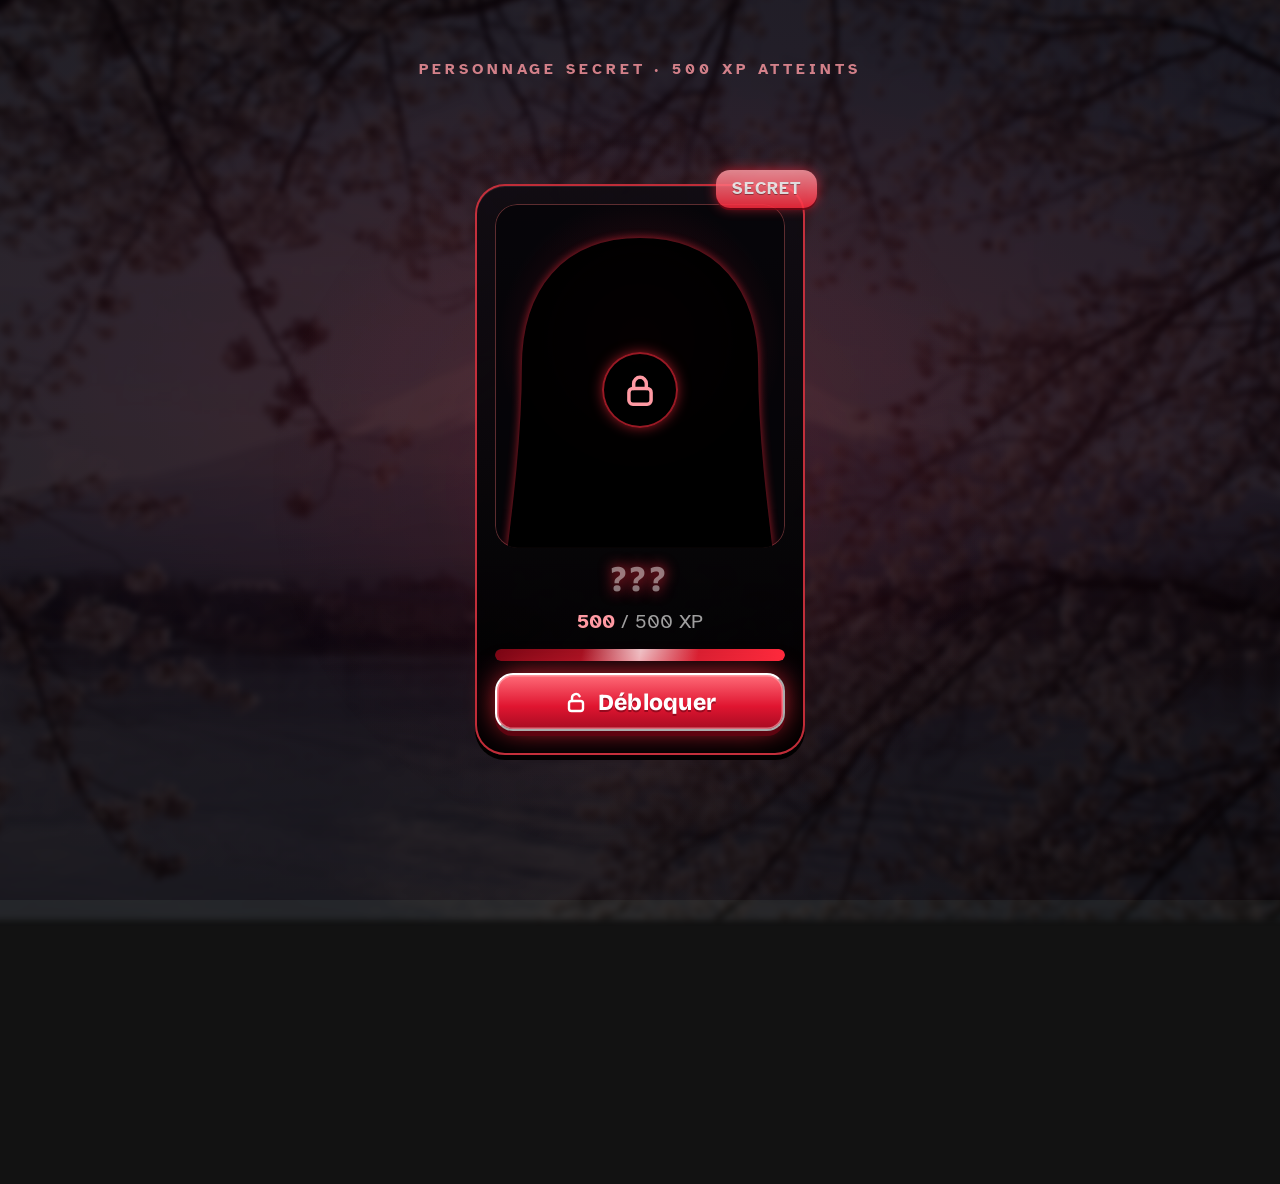
==== outils/demo-deblocage.html @ 3d02efda "Site LSF pour Maëlle avec compte en ligne - Compte e-mail + mot de passe (Firebase) : la progression" ====
<!doctype html>
<html lang="fr">
<head>
  <meta charset="utf-8">
  <meta name="viewport" content="width=device-width, initial-scale=1">
  <title>Démo déblocage</title>
  <!-- Démo seule (rien n'est branché dans le site) : à quoi ressemblerait le bouton « Débloquer » d'un personnage secret.
       Ouvre outils/demo-deblocage.html avec le serveur local et clique sur « Débloquer ». ?video = clic automatique (pour l'enregistrement). -->
  <link rel="preconnect" href="https://fonts.googleapis.com">
  <link rel="preconnect" href="https://fonts.gstatic.com" crossorigin>
  <link href="https://fonts.googleapis.com/css2?family=Atkinson+Hyperlegible:wght@400;700&family=Bricolage+Grotesque:opsz,wght@12..96,500..800&display=swap" rel="stylesheet">
  <link rel="stylesheet" href="../css/style.css">
  <style>
    html, body.demo { height: 100%; overflow: hidden; }
    body.demo {
      margin: 0; color: #fff; font-family: var(--f-texte);
      background: radial-gradient(90% 60% at 50% 42%, #2A0712, #0A0309 62%, #050205);
    }
    .demo .d-fond { position: fixed; inset: -20px; background: url(../assets/fond-fuji-sakura.jpg) center / cover; opacity: .16; filter: blur(3px) saturate(.7); }
    .demo .d-voile { position: fixed; inset: 0; background: radial-gradient(60% 45% at 50% 44%, transparent, rgba(0, 0, 0, .85)); opacity: 0; pointer-events: none; z-index: 3; }

    .d-scene { position: relative; z-index: 2; height: 100%; display: grid; grid-template-rows: 150px 1fr; justify-items: center; padding-top: 34px; box-sizing: border-box; }
    .entete { text-align: center; display: grid; align-content: center; gap: 6px; }
    .sur { margin: 0; font: 700 15px/1 var(--f-texte); letter-spacing: .26em; text-transform: uppercase; color: #FF9AA3; opacity: .8; }
    .titre { margin: 0; height: 74px; font: 800 66px/1.1 var(--f-titre); letter-spacing: -.01em; }
    .titre span { display: inline-block; background: linear-gradient(180deg, #FFFFFF 10%, #FFC2C7 55%, #FF3A4E); -webkit-background-clip: text; background-clip: text; color: transparent;
      filter: drop-shadow(0 0 18px rgba(255, 50, 70, .75)); }
    .titre .esp { width: .28em; }

    .zone { position: relative; width: 100%; display: flex; justify-content: center; align-items: flex-start; }
    .rayons {
      position: absolute; left: 50%; top: 300px; width: 1400px; height: 1400px; margin: -700px 0 0 -700px; border-radius: 50%; pointer-events: none;
      background: repeating-conic-gradient(from 0deg, transparent 0deg 6deg, rgba(255, 80, 95, .22) 6deg 10deg, transparent 10deg 15deg, rgba(255, 170, 110, .12) 15deg 17deg, transparent 17deg 22deg);
      -webkit-mask: radial-gradient(closest-side, #000 14%, transparent 70%); mask: radial-gradient(closest-side, #000 14%, transparent 70%);
      opacity: 0; animation: tourne 30s linear infinite;
    }
    .halo { position: absolute; left: 50%; top: 300px; width: 760px; height: 760px; margin: -380px 0 0 -380px; border-radius: 50%; pointer-events: none;
      background: radial-gradient(closest-side, rgba(255, 40, 60, .55), rgba(255, 40, 60, .12) 55%, transparent); opacity: .22; }
    @keyframes tourne { to { rotate: 360deg; } }

    .flotte { position: relative; z-index: 2; perspective: 1500px; }
    .flotte.vole { animation: flotte 4.2s ease-in-out infinite; }
    @keyframes flotte { 0%, 100% { translate: 0 0; rotate: 0deg; } 50% { translate: 0 -12px; rotate: .6deg; } }

    /* la carte, en grand */
    .demo .perso-carte { width: 330px; box-sizing: border-box; padding: 18px 18px 22px; gap: 12px; border-radius: 30px; border-width: 2px; cursor: default; transform-origin: 50% 50%; }
    .demo .perso-portrait { border-radius: 22px; }
    .demo .perso-nom { font-size: 36px; line-height: 1.1; min-height: 40px; }
    .demo .perso-rarete { font-size: 17px; padding: 6px 16px; border-radius: 14px; top: -16px; right: -14px; }
    .demo .perso-xp { font-size: 20px; margin-top: -6px; }
    .demo .perso-xp b { font-weight: 800; }
    .demo .perso-jauge { height: 12px; position: relative; }
    .demo .perso-jauge > span { position: relative; overflow: hidden; }
    .demo .perso-jauge > span::after { content: ""; position: absolute; inset: 0; background: linear-gradient(100deg, transparent 30%, rgba(255, 255, 255, .75) 50%, transparent 70%); animation: balaye 1.8s ease-in-out infinite; }
    @keyframes balaye { from { translate: -100% 0; } to { translate: 100% 0; } }
    .demo .perso-cadenas { width: 76px; height: 76px; top: 36%; border-width: 2px; }
    .demo .perso-cadenas svg { width: 38px; height: 38px; overflow: visible; }
    .demo .perso-carte.verrouille .perso-aura { display: none; }
    .demo .perso-aura i { width: 7px; height: 7px; }

    /* XP atteint : la carte « appelle » le clic */
    .demo .perso-carte.verrouille.pret { border-color: rgba(255, 60, 75, .75); animation: pret 1.6s ease-in-out infinite; }
    @keyframes pret { 0%, 100% { box-shadow: 0 5px 0 #000, 0 0 16px -6px #FF2A3D; } 50% { box-shadow: 0 5px 0 #000, 0 0 46px 2px #FF2A3D; } }
    .demo .verrouille.pret .perso-cadenas { animation: cadenas 1.6s ease-in-out infinite; }
    @keyframes cadenas { 0%, 100% { scale: 1; box-shadow: 0 0 16px -4px #FF2A3D; } 50% { scale: 1.07; box-shadow: 0 0 34px 2px #FF2A3D; } }

    /* bouton Débloquer */
    .btn-deb {
      position: relative; overflow: hidden; display: flex; align-items: center; justify-content: center; gap: 10px; width: 100%; height: 58px; border-radius: 18px;
      font: 800 23px/1 var(--f-titre); letter-spacing: .01em; color: #fff; text-shadow: 0 2px 0 rgba(90, 0, 15, .5);
      background: linear-gradient(180deg, #FF6B78, #E01530 58%, #A80B22);
      box-shadow: 0 5px 0 #5E0410, inset 0 0 0 1.5px rgba(255, 190, 195, .55), 0 0 30px -4px #FF2A3D;
      animation: btn-pouls 1.6s ease-in-out infinite; transition: filter .2s, translate .2s;
    }
    .btn-deb svg { width: 24px; height: 24px; fill: none; stroke: #fff; stroke-width: 2.4; stroke-linecap: round; stroke-linejoin: round; }
    .btn-deb::before { content: ""; position: absolute; inset: 0; background: linear-gradient(100deg, transparent 35%, rgba(255, 255, 255, .55) 50%, transparent 65%); translate: -120% 0; animation: reflet-btn 2.4s ease-in-out infinite; }
    .btn-deb.survol { filter: brightness(1.15); translate: 0 -3px; }
    @keyframes btn-pouls { 0%, 100% { box-shadow: 0 5px 0 #5E0410, inset 0 0 0 1.5px rgba(255, 190, 195, .55), 0 0 22px -6px #FF2A3D; } 50% { box-shadow: 0 5px 0 #5E0410, inset 0 0 0 1.5px rgba(255, 190, 195, .55), 0 0 40px 2px #FF2A3D; } }
    @keyframes reflet-btn { 0%, 45% { translate: -120% 0; } 85%, 100% { translate: 120% 0; } }
    .onde-btn { position: absolute; width: 30px; height: 30px; margin: -15px 0 0 -15px; border-radius: 50%; background: rgba(255, 255, 255, .6); pointer-events: none; }

    .btn-choisir {
      display: flex; align-items: center; justify-content: center; gap: 10px; width: 100%; height: 58px; border-radius: 18px;
      font: 800 23px/1 var(--f-titre); color: #7A0614; background: linear-gradient(180deg, #FFFFFF, #FFD3D7);
      box-shadow: 0 5px 0 #A80B22, 0 0 34px -4px #FF2A3D;
    }
    .btn-choisir svg { width: 24px; height: 24px; fill: none; stroke: currentColor; stroke-width: 3; stroke-linecap: round; stroke-linejoin: round; }

    /* effets posés sur la carte */
    .flash, .reflet { position: absolute !important; inset: 0; border-radius: inherit; pointer-events: none; z-index: 5 !important; }
    .flash { background: radial-gradient(70% 55% at 50% 36%, #fff, rgba(255, 210, 215, .85) 45%, rgba(255, 60, 80, .35)); opacity: 0; }
    .reflet { overflow: hidden; }
    .reflet::before { content: ""; position: absolute; top: -20%; bottom: -20%; width: 45%; left: 0; background: linear-gradient(100deg, transparent, rgba(255, 255, 255, .7), transparent); transform: skewX(-18deg) translateX(-160%); }
    .reflet.go::before { animation: reflet 0.9s cubic-bezier(.4, 0, .2, 1) forwards; }
    @keyframes reflet { to { transform: skewX(-18deg) translateX(330%); } }

    /* éclats, ondes, flash d'écran (au-dessus de tout) */
    #couche { position: fixed; inset: 0; pointer-events: none; z-index: 6; }
    .eclat { position: absolute; background: linear-gradient(140deg, #FFFFFF, #FF9AA3 45%, #FF2A3D); filter: drop-shadow(0 0 6px #FF2A3D); }
    .d-onde { position: absolute; width: 90px; height: 90px; margin: -45px 0 0 -45px; border-radius: 50%; border: 4px solid #FFD6DA; box-shadow: 0 0 24px #FF2A3D, inset 0 0 18px #FF2A3D; }
    .flash-ecran { position: fixed; inset: 0; background: radial-gradient(55% 45% at 50% 44%, rgba(255, 255, 255, .95), rgba(255, 80, 100, .35) 60%, transparent); opacity: 0; pointer-events: none; z-index: 7; }
    #fx { position: fixed; inset: 0; width: 100%; height: 100%; pointer-events: none; z-index: 8; }

    /* faux curseur (pour la vidéo) */
    .curseur { position: fixed; left: 0; top: 0; width: 34px; height: 34px; z-index: 20; pointer-events: none; opacity: 0; filter: drop-shadow(0 3px 4px rgba(0, 0, 0, .6)); }
    .curseur svg { width: 100%; height: 100%; display: block; }
    .clic { position: fixed; width: 44px; height: 44px; margin: -22px 0 0 -22px; border-radius: 50%; border: 3px solid #fff; z-index: 19; pointer-events: none; }
  </style>
</head>
<body class="demo">
  <div class="d-fond"></div>
  <div class="d-voile" id="voile"></div>

  <main class="d-scene" id="scene">
    <header class="entete">
      <p class="sur" id="sur">Personnage secret · 500 XP atteints</p>
      <h1 class="titre" id="titre"></h1>
    </header>
    <div class="zone">
      <div class="rayons" id="rayons"></div>
      <div class="halo" id="halo"></div>
      <div class="flotte" id="flotte">
        <div class="perso-carte r-secret verrouille pret" id="carte">
          <span class="perso-aura" aria-hidden="true"><i></i><i></i><i></i><i></i><i></i><i></i></span>
          <span class="perso-portrait" id="portrait" aria-hidden="true"></span>
          <span class="perso-cadenas" id="cadenas" aria-hidden="true"><svg viewBox="0 0 24 24"><rect x="5" y="11" width="14" height="10" rx="2.5"/><path id="anse" d="M8 11V8a4 4 0 0 1 8 0v3"/></svg></span>
          <span class="perso-nom" id="nom">???</span>
          <span class="perso-xp" id="xp"><b>500</b> / 500 XP</span>
          <span class="jauge perso-jauge" id="jauge"><span style="width:100%"></span></span>
          <button type="button" class="btn-deb" id="deb"><svg viewBox="0 0 24 24"><rect x="5" y="11" width="14" height="10" rx="2.5"/><path d="M8 11V8a4 4 0 0 1 7.6-1.8"/></svg>Débloquer</button>
          <span class="perso-rarete" id="badge">Secret</span>
          <span class="flash" id="flash"></span>
          <span class="reflet" id="reflet"></span>
        </div>
      </div>
    </div>
  </main>

  <div id="couche"></div>
  <div class="flash-ecran" id="flashEcran"></div>
  <canvas id="fx"></canvas>
  <div class="curseur" id="curseur"><svg viewBox="0 0 24 24"><path d="M3 2L3 19.5L7.6 15.4L10.6 22L13.6 20.7L10.7 14.2L17 14.2Z" fill="#fff" stroke="#111" stroke-width="1.4" stroke-linejoin="round"/></svg></div>

  <script src="../js/moteur/mains.js"></script>
  <script src="../js/moteur/corps.js"></script>
  <script src="../js/moteur/lecteur.js"></script>
  <script src="../js/lsf.js"></script>
  <script src="../js/contenu.js"></script>
  <script src="../js/store.js"></script>
  <script src="../js/ui.js"></script>
  <script>
  (function () {
    'use strict';
    const $ = (s) => document.querySelector(s);
    // ?video : horloge contrôlée par l'enregistreur (window.__pas avance tout de dt ms : minuteurs, animations, particules),
    // pour une vidéo parfaitement fluide quelle que soit la vitesse de l'ordinateur. Sans ?video : temps réel normal.
    const VIDEO = /[?&]video/.test(location.search);
    let vt = 0; const minuteurs = [];
    const maintenant = () => (VIDEO ? vt : performance.now());
    const dormir = (ms) => new Promise((r) => (VIDEO ? minuteurs.push({ at: vt + ms, r }) : setTimeout(r, ms)));
    const ensuite = (f) => (VIDEO ? dormir(16).then(() => f(maintenant())) : requestAnimationFrame(f));
    const ID = 'alysa';
    const P = window.LSFStore.PERSOS[ID];
    const carte = $('#carte'), portrait = $('#portrait'), cadenas = $('#cadenas'), deb = $('#deb');
    window.LSFUI.portraitPerso(portrait, P);

    /* ---------- particules (canvas) ---------- */
    const cv = $('#fx'), cx = cv.getContext('2d');
    let W = 0, H = 0;
    function taille() { const d = Math.min(2, window.devicePixelRatio || 1); W = innerWidth; H = innerHeight; cv.width = W * d; cv.height = H * d; cx.setTransform(d, 0, 0, d, 0, 0); }
    taille(); addEventListener('resize', taille);
    const COUL = ['#FF2A3D', '#FF6B78', '#FF9AA3', '#FFB36B', '#FFE3A0', '#FFFFFF'];
    const CONF = ['#FF2A3D', '#FF9AA3', '#FFFFFF', '#FFC94A', '#FF7A45', '#C9D3FF'];
    const hasard = (a, b) => a + Math.random() * (b - a);
    const choix = (l) => l[Math.random() * l.length | 0];
    const parts = [];
    let cible = null, aspirer = false, braises = false;
    // la simulation avance par pas de 1/60 s, quel que soit le rythme d'affichage (même vitesse à 30, 60 ou 120 images/s)
    let dernier = 0;
    function boucle(maintenant) {
      const n = dernier ? Math.max(1, Math.min(6, Math.round((maintenant - dernier) / 16.667))) : 1;
      if (!dernier || maintenant - dernier >= 8) { for (let k = 0; k < n; k++) avancer(k === n - 1); dernier = maintenant; }
      requestAnimationFrame(boucle);
    }
    function avancer(dessin) {
      if (dessin) cx.clearRect(0, 0, W, H);
      if (aspirer && cible) for (let k = 0; k < 5; k++) {
        const a = Math.random() * Math.PI * 2, r = hasard(200, 420);
        parts.push({ t: 'aspire', x: cible.x + Math.cos(a) * r, y: cible.y + Math.sin(a) * r, vx: -Math.sin(a) * 3, vy: Math.cos(a) * 3, vie: 0, max: 140, s: hasard(1.6, 3.2), tr: 3, c: choix(COUL) });
      }
      if (braises) {
        const r = carte.getBoundingClientRect();
        // braises seulement sur les côtés de la carte (pas devant le visage), couleurs chaudes
        const gauche = Math.random() < 0.5;
        if (Math.random() < 0.6) parts.push({ t: 'braise', x: gauche ? hasard(r.left - 90, r.left + 6) : hasard(r.right - 6, r.right + 90), y: hasard(r.top + r.height * 0.3, r.bottom + 20), vx: hasard(-0.25, 0.25), vy: hasard(-1.7, -0.6), drag: 1, g: -0.006, vie: 0, max: hasard(90, 170), s: hasard(1.8, 3.4), tr: 5, c: choix(['#FF2A3D', '#FF6B78', '#FFB36B', '#FFE3A0']) });
      }
      for (let i = parts.length - 1; i >= 0; i--) {
        const p = parts[i]; p.vie++;
        if (p.t === 'aspire') {
          const dx = cible.x - p.x, dy = cible.y - p.y, d = Math.hypot(dx, dy) || 1;
          p.vx = (p.vx + (dx / d) * 1.3) * 0.92; p.vy = (p.vy + (dy / d) * 1.3) * 0.92;
          if (d < 16) { parts.splice(i, 1); continue; }
        } else { p.vx *= p.drag; p.vy = p.vy * p.drag + p.g; }
        const ox = p.x, oy = p.y; p.x += p.vx; p.y += p.vy;
        const a = 1 - p.vie / p.max;
        if (a <= 0 || p.y > H + 40) { parts.splice(i, 1); continue; }
        if (p.t === 'confetti') p.rot += p.vr;
        if (!dessin) continue;
        if (p.t === 'confetti') {
          cx.save(); cx.globalAlpha = Math.min(1, a * 2); cx.translate(p.x, p.y); cx.rotate(p.rot); cx.scale(1, Math.cos(p.vie * p.fl));
          cx.fillStyle = p.c; cx.fillRect(-p.s / 2, -p.s / 4, p.s, p.s / 2); cx.restore();
        } else {
          cx.globalCompositeOperation = 'lighter';
          cx.globalAlpha = p.t === 'aspire' ? Math.min(1, p.vie / 10) : a;
          cx.strokeStyle = p.c; cx.lineWidth = p.s; cx.lineCap = 'round';
          cx.beginPath(); cx.moveTo(ox - p.vx * p.tr, oy - p.vy * p.tr); cx.lineTo(p.x, p.y); cx.stroke();
          if (p.t === 'braise') { cx.globalAlpha = a * 0.3; cx.fillStyle = p.c; cx.beginPath(); cx.arc(p.x, p.y, p.s * 1.8, 0, 7); cx.fill(); }
          cx.globalCompositeOperation = 'source-over';
        }
      }
      cx.globalAlpha = 1;
    }
    if (!VIDEO) requestAnimationFrame(boucle);
    function explosion(x, y) {
      for (let k = 0; k < 170; k++) {
        const a = Math.random() * Math.PI * 2, v = Math.pow(Math.random(), 0.6) * 17 + 3;
        parts.push({ t: 'etincelle', x, y, vx: Math.cos(a) * v, vy: Math.sin(a) * v - 2, drag: 0.952, g: 0.14, vie: 0, max: hasard(55, 110), s: hasard(1.8, 4.2), tr: 2.4, c: choix(COUL) });
      }
    }
    function confettis(x, y, n, haut) {
      for (let k = 0; k < n; k++) {
        parts.push(haut
          ? { t: 'confetti', x: hasard(0, W), y: hasard(-60, -10), vx: hasard(-1.5, 1.5), vy: hasard(2, 5), drag: 0.99, g: 0.05, vie: 0, max: hasard(220, 300), s: hasard(9, 15), rot: hasard(0, 6), vr: hasard(-0.2, 0.2), fl: hasard(0.08, 0.25), c: choix(CONF) }
          : { t: 'confetti', x, y, vx: hasard(-9, 9), vy: hasard(-17, -6), drag: 0.975, g: 0.32, vie: 0, max: hasard(150, 220), s: hasard(9, 16), rot: hasard(0, 6), vr: hasard(-0.3, 0.3), fl: hasard(0.08, 0.3), c: choix(CONF) });
      }
    }

    /* ---------- petits outils d'animation ---------- */
    const centre = (el) => { const r = el.getBoundingClientRect(); return { x: r.left + r.width / 2, y: r.top + r.height / 2 }; };
    function replier(el, d) {
      const h = el.offsetHeight;
      return el.animate([{ height: h + 'px', opacity: 1, transform: 'scale(1)', marginTop: '0px' }, { height: '0px', opacity: 0, transform: 'scale(.6)', marginTop: '-12px' }],
        { duration: d || 360, easing: 'cubic-bezier(.5,0,.2,1)', fill: 'forwards' }).finished.then(() => el.remove());
    }
    function secousse(el, duree, ampli, croissant) {
      const k = [];
      for (let i = 0; i <= 24; i++) {
        const f = croissant ? i / 24 : 1 - i / 24, a = ampli * f * (i === 24 ? 0 : 1);
        k.push({ transform: `translate(${hasard(-a, a).toFixed(1)}px, ${(hasard(-a, a) - (croissant ? 8 * i / 24 : 0)).toFixed(1)}px) rotate(${hasard(-a / 3, a / 3).toFixed(2)}deg) scale(${croissant ? 1 + 0.06 * i / 24 : 1})` });
      }
      return el.animate(k, { duration: duree, fill: croissant ? 'forwards' : 'none' });
    }
    function decoder(el, final, duree) {
      const signes = 'ABCDEFGHIJKLMNOPQRSTUVWXYZ#%&@$?!';
      const t0 = maintenant();
      return new Promise((ok) => (function f() {
        const k = Math.min(1, (maintenant() - t0) / duree), n = Math.floor(k * final.length);
        el.textContent = final.split('').map((c, i) => (i < n || c === ' ' ? c : signes[Math.random() * signes.length | 0])).join('');
        if (k < 1) ensuite(f); else { el.textContent = final; ok(); }
      })());
    }

    /* ---------- le déblocage ---------- */
    let fait = false;
    async function debloquer(e) {
      if (fait) return; fait = true;
      deb.classList.remove('survol');
      // 1. appui sur le bouton + onde
      const rb = deb.getBoundingClientRect(), o = document.createElement('span');
      o.className = 'onde-btn'; o.style.left = ((e && e.clientX) ? e.clientX - rb.left : rb.width / 2) + 'px'; o.style.top = ((e && e.clientY) ? e.clientY - rb.top : rb.height / 2) + 'px';
      deb.appendChild(o);
      o.animate([{ transform: 'scale(.2)', opacity: 1 }, { transform: 'scale(16)', opacity: 0 }], { duration: 600, easing: 'ease-out', fill: 'forwards' });
      deb.animate([{ transform: 'scale(1)' }, { transform: 'scale(.92)', offset: 0.35 }, { transform: 'scale(1.03)' }], { duration: 240, easing: 'ease-out' });
      await dormir(220);
      replier(deb, 380);

      // 2. charge : la carte se soulève et tremble, le cadenas grossit, l'énergie est aspirée vers lui
      carte.classList.remove('pret');
      cadenas.style.animation = 'none';
      const voile = $('#voile');
      voile.animate([{ opacity: 0 }, { opacity: 0.7 }], { duration: 1000, easing: 'ease-in', fill: 'forwards' });
      $('#halo').animate([{ opacity: 0.22, scale: 1 }, { opacity: 0.75, scale: 0.7 }], { duration: 1100, easing: 'ease-in', fill: 'forwards' });
      await dormir(120);
      cible = centre(cadenas); aspirer = true;
      const charge = secousse(carte, 1150, 5, true);
      cadenas.animate([{ scale: 1, boxShadow: '0 0 16px -4px #FF2A3D', background: 'rgba(0,0,0,.7)' },
        { scale: 1.45, boxShadow: '0 0 60px 14px #FF2A3D', background: 'rgba(120,0,20,.85)' }], { duration: 1150, easing: 'cubic-bezier(.6,0,.9,.6)', fill: 'forwards' });
      await dormir(1000);

      // 3. le cadenas s'ouvre…
      const anse = $('#anse');
      anse.style.transformBox = 'fill-box'; anse.style.transformOrigin = '0% 100%';
      anse.animate([{ transform: 'translateY(0) rotate(0)' }, { transform: 'translateY(-3px) rotate(-32deg)' }], { duration: 160, easing: 'cubic-bezier(.3,1.6,.5,1)', fill: 'forwards' });
      cadenas.animate([{ scale: 1.45 }, { scale: 1.7, filter: 'brightness(2)' }], { duration: 170, fill: 'forwards' });
      await dormir(170);

      // 4. … et vole en éclats
      aspirer = false;
      const c = centre(cadenas);
      cadenas.style.visibility = 'hidden';
      const couche = $('#couche');
      for (let k = 0; k < 14; k++) {
        const s = document.createElement('div'), t = hasard(12, 30), a = (k / 14) * Math.PI * 2 + hasard(-0.2, 0.2), v = hasard(140, 330);
        s.className = 'eclat'; s.style.width = t + 'px'; s.style.height = t * hasard(0.7, 1.3) + 'px'; s.style.left = c.x + 'px'; s.style.top = c.y + 'px';
        s.style.clipPath = `polygon(${hasard(0, 40)}% 0%, 100% ${hasard(10, 60)}%, ${hasard(40, 100)}% 100%, 0% ${hasard(30, 90)}%)`;
        couche.appendChild(s);
        s.animate([{ transform: 'translate(-50%,-50%) rotate(0) scale(1)', opacity: 1 },
          { transform: `translate(calc(-50% + ${Math.cos(a) * v * 0.75}px), calc(-50% + ${Math.sin(a) * v * 0.75}px)) rotate(${hasard(-260, 260)}deg) scale(.8)`, opacity: 1, offset: 0.55 },
          { transform: `translate(calc(-50% + ${Math.cos(a) * v}px), calc(-50% + ${Math.sin(a) * v + 90}px)) rotate(${hasard(-420, 420)}deg) scale(.3)`, opacity: 0 }],
          { duration: hasard(900, 1300), easing: 'cubic-bezier(.12,.75,.3,1)', fill: 'forwards' }).finished.then(() => s.remove());
      }
      for (const [d, ep, del] of [[750, 4, 0], [900, 2, 130]]) {
        const w = document.createElement('div'); w.className = 'd-onde'; w.style.left = c.x + 'px'; w.style.top = c.y + 'px'; w.style.borderWidth = ep + 'px';
        couche.appendChild(w);
        w.animate([{ transform: 'scale(.2)', opacity: 1 }, { transform: 'scale(9)', opacity: 0 }], { duration: d, delay: del, easing: 'cubic-bezier(.15,.7,.3,1)', fill: 'both' }).finished.then(() => w.remove());
      }
      $('#flash').animate([{ opacity: 0 }, { opacity: 1, offset: 0.12 }, { opacity: 0 }], { duration: 650, easing: 'ease-out' });
      $('#flashEcran').animate([{ opacity: 0 }, { opacity: 0.6, offset: 0.15 }, { opacity: 0 }], { duration: 600, easing: 'ease-out' });
      $('#scene').animate([0, 1, 2, 3, 4, 5, 6, 7, 8].map((i) => ({ transform: i === 8 ? 'none' : `translate(${hasard(-9, 9) * (1 - i / 8)}px, ${hasard(-9, 9) * (1 - i / 8)}px)` })), { duration: 380 });
      explosion(c.x, c.y);
      confettis(c.x, c.y, 90);
      voile.animate([{ opacity: 0.7 }, { opacity: 0 }], { duration: 700, easing: 'ease-out', fill: 'forwards' });

      // 5. révélation : la carte tourne sur elle-même, la silhouette prend ses couleurs, les rayons apparaissent
      charge.cancel();
      carte.classList.remove('verrouille');
      const scene = portrait.querySelector('.lsf-scene') || portrait.firstElementChild;
      if (scene) scene.animate([{ filter: 'brightness(0) drop-shadow(0 0 6px #FF2A3D)' }, { filter: 'brightness(0) drop-shadow(0 0 6px #FF2A3D)', offset: 0.25 }, { filter: 'brightness(1.9) drop-shadow(0 0 14px #FF9AA3)', offset: 0.6 }, { filter: 'brightness(1) drop-shadow(0 0 0 transparent)' }], { duration: 1200, easing: 'ease-out' });
      carte.animate([{ transform: 'translateY(-8px) rotateY(0deg) scale(1.06)' }, { transform: 'translateY(-14px) rotateY(360deg) scale(1.14)', offset: 0.62 }, { transform: 'translateY(0) rotateY(360deg) scale(1)' }],
        { duration: 1400, easing: 'cubic-bezier(.3,.85,.35,1)' });
      $('#rayons').animate([{ opacity: 0, scale: 0.4 }, { opacity: 1, scale: 1 }], { duration: 900, easing: 'cubic-bezier(.2,.9,.3,1)', fill: 'forwards' });
      $('#halo').animate([{ opacity: 0.75, scale: 0.7 }, { opacity: 0.95, scale: 1.15 }, { opacity: 0.6, scale: 1 }], { duration: 1400, easing: 'ease-out', fill: 'forwards' });
      dormir(650).then(() => $('#reflet').classList.add('go'));
      replier($('#xp'), 360); replier($('#jauge'), 360);

      // 6. le nom se décode, le badge rebondit
      await dormir(450);
      const nom = $('#nom');
      nom.animate([{ transform: 'scale(.8)', opacity: 0.4 }, { transform: 'scale(1.18)', opacity: 1, offset: 0.7 }, { transform: 'scale(1)', opacity: 1 }], { duration: 900, easing: 'ease-out' });
      decoder(nom, P.nom, 800);
      $('#badge').animate([{ transform: 'scale(1) rotate(0)' }, { transform: 'scale(1.55) rotate(-10deg)', offset: 0.4 }, { transform: 'scale(.92) rotate(4deg)', offset: 0.7 }, { transform: 'scale(1) rotate(0)' }], { duration: 700, delay: 250, easing: 'ease-out' });

      // 7. titre « Débloqué ! » lettre par lettre + pluie de confettis
      await dormir(380);
      const sur = $('#sur');
      sur.animate([{ opacity: 0.8 }, { opacity: 0 }], { duration: 200, fill: 'forwards' }).finished.then(() => {
        sur.textContent = 'Nouveau personnage secret';
        sur.animate([{ opacity: 0, transform: 'translateY(8px)' }, { opacity: 1, transform: 'none' }], { duration: 400, easing: 'ease-out', fill: 'forwards' });
      });
      const titre = $('#titre');
      titre.innerHTML = 'Débloqué !'.split('').map((l) => (l === ' ' ? '<span class="esp"> </span>' : `<span>${l}</span>`)).join('');
      [...titre.children].forEach((s, i) => s.animate([{ opacity: 0, transform: 'translateY(40px) scale(.4) rotate(-12deg)', filter: 'blur(6px) drop-shadow(0 0 18px rgba(255,50,70,.75))' },
        { opacity: 1, transform: 'translateY(-8px) scale(1.12) rotate(3deg)', offset: 0.65, filter: 'blur(0) drop-shadow(0 0 18px rgba(255,50,70,.75))' },
        { opacity: 1, transform: 'none', filter: 'blur(0) drop-shadow(0 0 18px rgba(255,50,70,.75))' }], { duration: 650, delay: i * 55, easing: 'cubic-bezier(.2,.8,.3,1)', fill: 'both' }));
      confettis(0, 0, 110, true);

      // 8. bouton « Choisir » + la carte flotte, braises qui montent
      await dormir(420);
      const ch = document.createElement('span');
      ch.className = 'btn-choisir';
      ch.innerHTML = '<svg viewBox="0 0 24 24"><path d="M5 12.5l4.5 4.5L19 7.5"/></svg>Choisir';
      carte.insertBefore(ch, $('#badge'));
      ch.animate([{ opacity: 0, transform: 'scale(.4) translateY(14px)' }, { opacity: 1, transform: 'scale(1.08)', offset: 0.65 }, { opacity: 1, transform: 'none' }], { duration: 520, easing: 'cubic-bezier(.2,.9,.3,1.2)' });
      await dormir(250);
      $('#flotte').classList.add('vole');
      braises = true;
    }
    deb.addEventListener('click', debloquer);

    /* ---------- mode vidéo : un faux curseur arrive, survole et clique ---------- */
    async function lancerDemo() {
      await dormir(500);
      const cur = $('#curseur');
      const b = centre(deb);
      const a = { x: W * 0.86, y: H * 0.98 }, k = { x: W * 0.98, y: H * 0.62 };
      const ease = (t) => (t < 0.5 ? 4 * t * t * t : 1 - Math.pow(-2 * t + 2, 3) / 2);
      const pts = [];
      for (let i = 0; i <= 30; i++) {
        const t = ease(i / 30), u = 1 - t;
        pts.push({ transform: `translate(${u * u * a.x + 2 * u * t * k.x + t * t * b.x}px, ${u * u * a.y + 2 * u * t * k.y + t * t * b.y}px)`, opacity: Math.min(1, i / 6) });
      }
      await cur.animate(pts, { duration: 1400, fill: 'forwards' }).finished;
      deb.classList.add('survol');
      await dormir(380);
      cur.animate([{ scale: '1' }, { scale: '.82' }, { scale: '1' }], { duration: 220, transformOrigin: '0 0' });
      const ring = document.createElement('div'); ring.className = 'clic'; ring.style.left = b.x + 'px'; ring.style.top = b.y + 'px'; document.body.appendChild(ring);
      ring.animate([{ transform: 'scale(.3)', opacity: 1 }, { transform: 'scale(1.6)', opacity: 0 }], { duration: 450, easing: 'ease-out', fill: 'forwards' }).finished.then(() => ring.remove());
      debloquer({ clientX: b.x, clientY: b.y });
      await dormir(500);
      cur.animate([{ transform: `translate(${b.x}px, ${b.y}px)`, opacity: 1 }, { transform: `translate(${b.x + 150}px, ${b.y + 260}px)`, opacity: 0 }], { duration: 900, easing: 'ease-in', fill: 'forwards' });
    }
    window.lancerDemo = lancerDemo;
    // un pas d'horloge (mode vidéo) : réveille les minuteurs échus, laisse le code suivre, puis place chaque animation à l'instant exact
    const tick = () => new Promise((r) => setTimeout(r, 0));
    window.__pas = async (dt) => {
      vt += dt;
      for (let tour = 0; tour < 30; tour++) {
        minuteurs.sort((a, b) => a.at - b.at);
        const prets = [];
        while (minuteurs.length && minuteurs[0].at <= vt) prets.push(minuteurs.shift());
        if (!prets.length) break;
        prets.forEach((m) => m.r());
        await tick();
      }
      await tick();
      for (const a of document.getAnimations()) {
        if (a.__fini) continue;
        if (a.__t0 === undefined) a.__t0 = vt - (a.currentTime || 0);
        a.pause();
        const t = vt - a.__t0, fin = a.effect ? a.effect.getComputedTiming().endTime : Infinity;
        if (t >= fin) { a.__fini = true; a.finish(); } else a.currentTime = t;
      }
      await tick();
      avancer(true);
      return vt;
    };
    window.demoPrete = true;
  })();
  </script>
</body>
</html>
---- css/style.css ----
/* Langue des signes pour Maëlle — thème Sakura × Noir
 * Fond : photo du mont Fuji, lac Kawaguchi et cerisiers (Midori, CC BY 3.0, Wikimedia Commons), assombrie.
 * Rose sakura = marque, actions, lueurs. Menthe = tout ce qui bouge (trajectoires). Or = XP, série, étoiles.
 * Boutons « touches 3D » : une tranche en dessous (box-shadow), se soulèvent au survol, s'enfoncent au clic.
 */
:root {
  --noir: #07060A;
  --encre: #0F0B12;
  --verre: rgba(20, 13, 22, .74);
  --verre-2: rgba(32, 20, 34, .78);
  --verre-3: rgba(48, 30, 50, .82);
  --trait: rgba(255, 170, 205, .14);
  --trait-fort: rgba(255, 170, 205, .32);
  --texte: #FBF1F6;
  --texte-2: #D7C3CF;
  --texte-3: #A38E9C;

  --sakura: #FF9EC6;
  --sakura-clair: #FFD0E3;
  --sakura-fonce: #E3679C;
  --sakura-tranche: #B4467A;
  --sakura-encre: #3B0A22;
  --lueur: rgba(255, 120, 178, .55);
  --lueur-douce: rgba(255, 120, 178, .22);

  --menthe: #FF5FAE;
  --menthe-tranche: #A3245F;
  --menthe-encre: #2B0016;
  --soleil: #FFE1EE;
  --soleil-tranche: #C2849F;
  --danger: #FF4D6D;

  /* personnage */
  /* personnage « Kiki » par défaut (recalculé par Réglages) */
  --peau: #F7D9C4; --peau-ombre: #D9A98F; --paume: #FBE6D8; --ongle: #FDEFE7; --peau-clair: #FFF3EA;
  --contour: #2A1A1F; --cheveux: #3A2420; --cheveux-sombre: #24140F; --cheveux-reflet: #6E4A40;
  --haut: #3E3468; --haut-ombre: #2A2350; --haut-clair: #6F64A8; --haut-revers: #4A3F7A; --accent-perso: #FF9EC6;
  --noeud: #E0262E; --noeud-ombre: #A3141B; --oeil: #1E1416; --oeil-clair: #6A4040;
  --blush: #F59AA8; --blush-trait: #E0607A; --bouche: #5A1F33; --langue: #E86F8A; --mvt: var(--menthe);

  --f-titre: "Bricolage Grotesque", "Segoe UI", system-ui, sans-serif;
  --f-texte: "Atkinson Hyperlegible", "Segoe UI", system-ui, sans-serif;

  --r-scene: 26px;
  --r-carte: 20px;
  --r-petit: 14px;
  --r-btn: 16px;
  --ombre: 0 24px 50px -24px rgba(0, 0, 0, .9);
  --largeur: 1200px;
  --barre-h: 72px;
  --flou: blur(16px) saturate(1.25);
  color-scheme: dark;
}

*, *::before, *::after { box-sizing: border-box; }
[hidden] { display: none !important; }
html { -webkit-text-size-adjust: 100%; scroll-padding-top: calc(var(--barre-h) + 16px); }
body {
  margin: 0; min-height: 100vh;
  background: var(--noir);
  color: var(--texte);
  font: 17px/1.55 var(--f-texte);
  overflow-x: hidden;
}
img, svg { display: block; }
a { color: var(--sakura); }
button, input, select { font: inherit; color: inherit; }
:focus-visible { outline: 3px solid var(--sakura); outline-offset: 3px; border-radius: 10px; }
::selection { background: var(--sakura); color: var(--sakura-encre); }
.evitement { position: absolute; left: -999px; top: 8px; background: var(--sakura); color: var(--sakura-encre); padding: 8px 14px; border-radius: 10px; z-index: 100; }
.evitement:focus { left: 12px; }
.sr { position: absolute; width: 1px; height: 1px; overflow: hidden; clip: rect(0 0 0 0); white-space: nowrap; }

h1, h2, h3 { font-family: var(--f-titre); line-height: 1.06; margin: 0; letter-spacing: -0.015em; }
h1 { font-size: clamp(36px, 5.2vw, 60px); font-weight: 800; text-shadow: 0 2px 24px rgba(255, 120, 178, .25); }
h2 { font-size: clamp(24px, 3vw, 32px); font-weight: 750; }
h3 { font-size: 20px; font-weight: 700; }
p { margin: 0; }

/* ---------- décor : photo, voile, pétales ---------- */
.fond {
  position: fixed; inset: -2%; z-index: -3; pointer-events: none;
  background: url("../assets/fond-fuji-sakura.jpg") center 30% / cover no-repeat;
  filter: brightness(.74) saturate(1.12) contrast(1.05);
  animation: respire 46s ease-in-out infinite alternate;
  will-change: transform; /* la photo filtrée est dessinée une fois, puis seulement déplacée */
}
.voile {
  position: fixed; inset: 0; z-index: -2; pointer-events: none;
  background:
    radial-gradient(70% 45% at 50% 22%, rgba(255, 130, 185, .16), transparent 70%),
    radial-gradient(130% 90% at 50% 40%, transparent 35%, rgba(5, 3, 7, .82) 100%),
    linear-gradient(180deg, rgba(7, 5, 9, .7) 0%, rgba(7, 5, 9, .22) 24%, rgba(7, 5, 9, .4) 58%, rgba(7, 5, 9, .9) 100%);
}
#petales-fond, #petales-avant { position: fixed; inset: 0; width: 100vw; height: 100vh; pointer-events: none; }
#petales-fond { z-index: -1; }
#petales-avant { z-index: 25; }
@keyframes respire { from { transform: scale(1.02) translate3d(0, 0, 0); } to { transform: scale(1.09) translate3d(-1.2%, -1%, 0); } }

/* ---------- surfaces en verre (cartes) ---------- */
.verre, .serie-carte, .jour, .tuile, .lecon, .mode, .chiffre, .badge, .groupe, .vide, .niveau-verrou,
.panneau, .menu-plus, .face-dos, .article-carte, .objectif, .pastilles-jour > div {
  background: linear-gradient(160deg, var(--verre-2), var(--verre));
  border: 1px solid var(--trait);
  backdrop-filter: var(--flou); -webkit-backdrop-filter: var(--flou);
  box-shadow: var(--ombre), inset 0 1px 0 rgba(255, 255, 255, .06);
}
/* petites cartes répétées (des dizaines par page) : pas de flou d'arrière-plan, qui était recalculé
   à chaque image à cause des pétales qui passent derrière. Fond un peu plus opaque pour garder le même rendu. */
.tuile, .lecon, .mode, .chiffre, .badge, .pastilles-jour > div {
  backdrop-filter: none; -webkit-backdrop-filter: none;
  background: linear-gradient(160deg, rgba(36, 22, 38, .9), rgba(22, 14, 24, .88));
}

/* effet 3D au survol (inclinaison pilotée en JS : --rx, --ry, --mx, --my) */
.inclinable {
  --rx: 0deg; --ry: 0deg; --mx: 50%; --my: 50%; --lev: 0px;
  transform: perspective(900px) rotateX(var(--rx)) rotateY(var(--ry)) translateY(var(--lev));
  transition: transform .25s cubic-bezier(.2, .8, .2, 1), box-shadow .25s, border-color .25s;
  transform-style: preserve-3d; position: relative;
}
.inclinable:hover { will-change: transform; }
.inclinable::after {
  content: ""; position: absolute; inset: 0; border-radius: inherit; pointer-events: none; opacity: 0;
  background: radial-gradient(420px circle at var(--mx) var(--my), rgba(255, 190, 220, .16), transparent 45%);
  transition: opacity .25s;
}
.inclinable:hover { --lev: -5px; border-color: var(--trait-fort); box-shadow: 0 30px 50px -22px rgba(0, 0, 0, .95), 0 0 0 1px rgba(255, 158, 198, .18), 0 18px 46px -18px var(--lueur); }
.inclinable:hover::after { opacity: 1; }

/* ---------- barre du haut ---------- */
.barre {
  position: sticky; top: 0; z-index: 30;
  display: flex; align-items: center; gap: 18px;
  height: var(--barre-h); padding: 0 clamp(16px, 3vw, 32px);
  background: linear-gradient(180deg, rgba(10, 6, 12, .9), rgba(10, 6, 12, .66));
  backdrop-filter: var(--flou); -webkit-backdrop-filter: var(--flou);
  border-bottom: 1px solid var(--trait);
  box-shadow: 0 10px 30px -18px rgba(255, 120, 178, .35);
}
.marque { display: flex; align-items: center; gap: 11px; text-decoration: none; color: var(--texte); flex-shrink: 0; }
.marque-signe {
  width: 42px; height: 42px; border-radius: 13px; display: grid; place-items: center;
  background: linear-gradient(180deg, var(--sakura-clair), var(--sakura));
  box-shadow: 0 4px 0 var(--sakura-tranche), 0 8px 22px -6px var(--lueur), inset 0 1px 0 rgba(255, 255, 255, .7);
  transition: transform .2s;
}
.marque:hover .marque-signe { transform: translateY(-2px) rotate(-6deg); }
.marque-signe svg { width: 27px; height: 27px; fill: var(--sakura-encre); }
.marque-texte { font-family: var(--f-titre); font-weight: 750; font-size: 17px; line-height: 1.05; max-width: 160px; }
.marque-texte em { font-style: normal; color: var(--sakura); display: block; text-shadow: 0 0 18px var(--lueur); }

.nav {
  position: relative; display: flex; gap: 2px; margin-left: auto; align-items: center;
  padding: 5px; border-radius: 18px; background: rgba(255, 255, 255, .03); border: 1px solid var(--trait);
}
.nav-indic {
  position: absolute; top: 5px; bottom: 5px; left: 0; width: 0; border-radius: 13px; z-index: 0;
  background: linear-gradient(180deg, var(--sakura-clair), var(--sakura));
  box-shadow: 0 3px 0 var(--sakura-tranche), 0 6px 20px -4px var(--lueur), inset 0 1px 0 rgba(255, 255, 255, .7);
  transition: left .35s cubic-bezier(.3, 1.3, .5, 1), width .35s cubic-bezier(.3, 1.3, .5, 1), opacity .2s;
}
.nav a {
  position: relative; z-index: 1;
  color: var(--texte-2); text-decoration: none; padding: 8px 12px; border-radius: 13px;
  font-size: 15px; white-space: nowrap; transition: color .2s;
}
.nav a:hover { color: var(--texte); }
.nav a[aria-current="page"] { color: var(--sakura-encre); font-weight: 700; }
.nav-reglages { display: flex !important; align-items: center; }
.nav-reglages svg { width: 20px; height: 20px; fill: none; stroke: currentColor; stroke-width: 1.8; transition: transform .5s; }
.nav-reglages:hover svg { transform: rotate(90deg); }
.nav-reglages-texte { position: absolute; width: 1px; height: 1px; overflow: hidden; clip: rect(0 0 0 0); }
.barre-statut { display: flex; gap: 8px; flex-shrink: 0; }
.pastille-serie, .pastille-xp {
  display: inline-flex; align-items: center; gap: 6px; padding: 7px 13px; border-radius: 13px;
  background: rgba(255, 255, 255, .05); border: 1px solid var(--trait);
  font-weight: 700; font-size: 14px; font-variant-numeric: tabular-nums;
}
.pastille-serie { color: var(--soleil); }
.pastille-serie svg { width: 16px; height: 16px; filter: drop-shadow(0 0 6px rgba(255, 225, 238, .7)); }
.pastille-xp { color: var(--sakura-clair); }

@media (max-width: 1220px) { .nav a { padding: 8px 9px; font-size: 14px; } .marque-texte { display: none; } }
@media (max-width: 900px) { .nav { display: none; } .barre-statut { margin-left: auto; } .marque-texte { display: block; } }
@media (max-width: 480px) {
  .barre { gap: 10px; padding: 0 12px; }
  .marque-texte { font-size: 15px; max-width: 170px; }
  .marque-texte em { display: inline; }
  .pastille-xp { display: none; }
}
@media (max-width: 360px) { .marque-texte { display: none !important; } }

/* ---------- onglets mobiles ---------- */
.onglets-mobile { display: none; }
.menu-plus { display: none; }
@media (max-width: 900px) {
  body { padding-bottom: calc(84px + env(safe-area-inset-bottom)); }
  .onglets-mobile {
    display: grid; grid-template-columns: repeat(5, 1fr);
    position: fixed; left: 10px; right: 10px; bottom: calc(10px + env(safe-area-inset-bottom)); z-index: 40;
    background: rgba(16, 10, 18, .9); backdrop-filter: var(--flou); -webkit-backdrop-filter: var(--flou);
    border: 1px solid var(--trait); border-radius: 22px; padding: 6px;
    box-shadow: 0 18px 40px -10px rgba(0, 0, 0, .9), 0 0 30px -12px var(--lueur);
  }
  .onglets-mobile a, .onglets-mobile button {
    display: flex; flex-direction: column; align-items: center; gap: 3px;
    color: var(--texte-3); text-decoration: none; font-size: 11px; background: none; border: 0; padding: 7px 0; border-radius: 16px; cursor: pointer;
    transition: color .2s, background .2s, transform .15s;
  }
  .onglets-mobile a:active, .onglets-mobile button:active { transform: scale(.94); }
  .onglets-mobile svg { width: 24px; height: 24px; fill: none; stroke: currentColor; stroke-width: 1.9; stroke-linejoin: round; stroke-linecap: round; }
  .onglets-mobile [aria-current="page"], .onglets-mobile button[aria-expanded="true"] { color: var(--sakura-encre); background: linear-gradient(180deg, var(--sakura-clair), var(--sakura)); box-shadow: 0 3px 0 var(--sakura-tranche); }
  .menu-plus:not([hidden]) {
    display: grid; position: fixed; right: 14px; bottom: calc(96px + env(safe-area-inset-bottom)); z-index: 41;
    border-radius: 20px; padding: 8px; min-width: 210px; animation: pop .25s cubic-bezier(.2, 1.3, .4, 1);
  }
  .menu-plus a { color: var(--texte); text-decoration: none; padding: 12px 14px; border-radius: 13px; }
  .menu-plus a[aria-current="page"] { background: var(--sakura); color: var(--sakura-encre); font-weight: 700; }
}

/* ---------- mise en page ---------- */
main { outline: none; position: relative; transition: opacity .19s ease, translate .19s ease, filter .19s ease; }
main.sortie { opacity: 0; translate: 0 -14px; filter: blur(4px); pointer-events: none; }
.page { max-width: var(--largeur); margin: 0 auto; padding: clamp(22px, 4vw, 48px) clamp(16px, 3vw, 32px) 72px; }
.page-tete { display: flex; align-items: end; justify-content: space-between; gap: 16px; flex-wrap: wrap; margin-bottom: 28px; }
.page-tete p { color: var(--texte-2); max-width: 60ch; margin-top: 10px; }
.section { margin-top: 48px; }
.section-tete { display: flex; align-items: baseline; justify-content: space-between; gap: 12px; margin-bottom: 18px; }
.section-tete a { font-weight: 700; text-decoration: none; }
.section-tete h2::before, .page-tete h1::before {
  content: ""; display: inline-block; width: .5em; height: .5em; margin-right: .32em; vertical-align: .12em;
  background: var(--sakura); -webkit-mask: var(--fleur) center / contain no-repeat; mask: var(--fleur) center / contain no-repeat;
  filter: drop-shadow(0 0 8px var(--lueur));
}
:root { --fleur: url("data:image/svg+xml,%3Csvg xmlns='http://www.w3.org/2000/svg' viewBox='-50 -50 100 100'%3E%3Cg%3E%3Cpath id='p' d='M0 -4C-10 -16 -16 -32 -9 -44L0 -38L9 -44C16 -32 10 -16 0 -4Z'/%3E%3Cuse href='%23p' transform='rotate(72)'/%3E%3Cuse href='%23p' transform='rotate(144)'/%3E%3Cuse href='%23p' transform='rotate(216)'/%3E%3Cuse href='%23p' transform='rotate(288)'/%3E%3C/g%3E%3C/svg%3E"); }
.texte-doux { color: var(--texte-2); }
/* texte posé directement sur la photo : halo sombre pour rester lisible */
.page-tete p, .heros-texte > p, .heros-texte > .petit, .compte, .fil, .section-tete > a, .section-tete > span, .recentes, .prenom, .raccourcis {
  color: var(--texte);
  text-shadow: 0 1px 2px rgba(0, 0, 0, .95), 0 0 14px rgba(0, 0, 0, .85), 0 0 30px rgba(0, 0, 0, .6);
}
.page-tete h1, .heros h1, .section-tete h2 { text-shadow: 0 2px 4px rgba(0, 0, 0, .8), 0 0 30px rgba(0, 0, 0, .6), 0 2px 24px rgba(255, 120, 178, .25); }
.prenom span.actif { text-shadow: 0 0 24px var(--lueur), 0 2px 4px rgba(0, 0, 0, .8); }
.petit { font-size: 14px; }

/* panneau avec onglet (petite étiquette qui dépasse en haut) */
.panneau { position: relative; border-radius: var(--r-scene); padding: 26px 22px 22px; }
.onglet {
  position: absolute; top: -13px; left: 20px; padding: 4px 12px; border-radius: 10px;
  font-size: 13px; font-weight: 700; color: var(--sakura-encre);
  background: linear-gradient(180deg, var(--sakura-clair), var(--sakura));
  box-shadow: 0 3px 0 var(--sakura-tranche), 0 6px 18px -4px var(--lueur);
}
.onglet.menthe { background: linear-gradient(180deg, #FF9CCB, var(--menthe)); color: var(--menthe-encre); box-shadow: 0 3px 0 var(--menthe-tranche), 0 6px 18px -6px rgba(255, 95, 174, .6); }
.onglet.or { background: linear-gradient(180deg, #FFF6FA, var(--soleil)); color: #3B0A22; box-shadow: 0 3px 0 var(--soleil-tranche), 0 6px 18px -6px rgba(255, 225, 238, .6); }

/* ---------- boutons « touches 3D » ---------- */
.btn {
  --face: linear-gradient(180deg, #33223A, #22172A);
  --tranche: #0D080F;
  --halo: rgba(0, 0, 0, .55);
  position: relative;
  display: inline-flex; align-items: center; justify-content: center; gap: 8px;
  min-height: 48px; padding: 10px 20px; border-radius: var(--r-btn); cursor: pointer;
  font-weight: 700; text-decoration: none; font-size: 16px; color: var(--texte);
  background: var(--face); border: 1px solid rgba(255, 190, 220, .16);
  box-shadow: 0 5px 0 var(--tranche), 0 10px 22px -8px var(--halo), inset 0 1px 0 rgba(255, 255, 255, .1);
  transform: translateY(0);
  transition: transform .12s cubic-bezier(.3, .7, .4, 1), box-shadow .12s, filter .15s;
  -webkit-tap-highlight-color: transparent;
}
.btn:hover { transform: translateY(-2px); box-shadow: 0 7px 0 var(--tranche), 0 16px 30px -10px var(--halo), 0 0 0 1px rgba(255, 158, 198, .2), inset 0 1px 0 rgba(255, 255, 255, .14); filter: brightness(1.08); }
.btn:active { transform: translateY(4px); box-shadow: 0 1px 0 var(--tranche), 0 4px 10px -6px var(--halo), inset 0 1px 0 rgba(255, 255, 255, .08); }
.btn svg { width: 20px; height: 20px; fill: none; stroke: currentColor; stroke-width: 2.2; stroke-linecap: round; stroke-linejoin: round; }
.btn-principal { --face: linear-gradient(180deg, var(--sakura-clair), var(--sakura) 55%, #FF86B8); --tranche: var(--sakura-tranche); --halo: var(--lueur); color: var(--sakura-encre); border-color: rgba(255, 255, 255, .35); }
.btn-principal:hover { box-shadow: 0 7px 0 var(--tranche), 0 18px 34px -10px var(--lueur), 0 0 26px -4px var(--lueur), inset 0 1px 0 rgba(255, 255, 255, .7); }
.btn-menthe { --face: linear-gradient(180deg, #FF9CCB, var(--menthe)); --tranche: var(--menthe-tranche); --halo: rgba(255, 95, 174, .5); color: var(--menthe-encre); border-color: rgba(255, 255, 255, .35); }
.btn-or { --face: linear-gradient(180deg, #FFF6FA, var(--soleil)); --tranche: var(--soleil-tranche); --halo: rgba(255, 225, 238, .45); color: #3B0A22; }
.btn-fantome { --face: rgba(30, 18, 32, .55); backdrop-filter: blur(8px); }
.btn-danger { --face: rgba(60, 14, 26, .6); --tranche: #2a0610; color: var(--danger); border-color: rgba(255, 142, 158, .4); }
.btn-icone { width: 48px; padding: 0; }
.btn[disabled] { opacity: .45; cursor: not-allowed; transform: none; }
.btn-grand { min-height: 58px; padding: 14px 28px; font-size: 18px; border-radius: 18px; }

.puce {
  display: inline-flex; align-items: center; gap: 7px; padding: 8px 15px; border-radius: 13px;
  background: rgba(30, 18, 32, .6); border: 1px solid var(--trait); color: var(--texte-2); cursor: pointer;
  font-size: 15px; white-space: nowrap; text-decoration: none; backdrop-filter: blur(8px);
  box-shadow: 0 3px 0 rgba(0, 0, 0, .55);
  transition: transform .12s, background .2s, color .2s, border-color .2s, box-shadow .12s;
}
.puce:hover { color: var(--texte); border-color: var(--trait-fort); transform: translateY(-2px); box-shadow: 0 5px 0 rgba(0, 0, 0, .55), 0 10px 20px -10px hsl(var(--h, 330) 90% 70% / .6); }
.puce:active { transform: translateY(2px); box-shadow: 0 1px 0 rgba(0, 0, 0, .55); }
.puce[aria-pressed="true"] { background: linear-gradient(180deg, var(--sakura-clair), var(--sakura)); color: var(--sakura-encre); border-color: transparent; font-weight: 700; box-shadow: 0 3px 0 var(--sakura-tranche), 0 8px 20px -8px var(--lueur); }
.puce .pt { width: 9px; height: 9px; border-radius: 50%; background: hsl(var(--h, 330) 85% 74%); box-shadow: 0 0 8px hsl(var(--h, 330) 85% 70%); }
.puce[disabled] { opacity: .45; cursor: not-allowed; }

/* ---------- scène du personnage ---------- */
.scene {
  position: relative; border-radius: var(--r-scene); overflow: hidden; display: block;
  background:
    radial-gradient(65% 50% at 50% 32%, rgba(255, 140, 192, .3), transparent 72%),
    radial-gradient(90% 60% at 50% 110%, rgba(255, 95, 174, .08), transparent 70%),
    linear-gradient(180deg, rgba(36, 20, 36, .88), rgba(12, 8, 14, .92));
  border: 1px solid var(--trait-fort);
  box-shadow: 0 30px 60px -28px rgba(0, 0, 0, .95), 0 0 50px -20px var(--lueur), inset 0 1px 0 rgba(255, 255, 255, .08);
  backdrop-filter: var(--flou); -webkit-backdrop-filter: var(--flou);
}
.scene::before { /* reflet en haut */
  content: ""; position: absolute; inset: 0 0 auto; height: 40%; pointer-events: none;
  background: linear-gradient(180deg, rgba(255, 255, 255, .05), transparent);
}
.scene::after { /* sol lumineux */
  content: ""; position: absolute; left: 12%; right: 12%; bottom: -34px; height: 90px; pointer-events: none;
  background: radial-gradient(closest-side, rgba(255, 140, 192, .3), transparent);
}
.scene .lsf-scene { width: 100%; height: auto; position: relative; z-index: 1; }
.lsf-scene { overflow: visible; }
.mvt-trace { fill: none; stroke: var(--mvt); stroke-width: 3.2; stroke-dasharray: .5 7.5; stroke-linecap: round; opacity: .95; filter: drop-shadow(0 0 3px rgba(255, 95, 174, .7)); }
.mvt-fleche { fill: var(--mvt); stroke: var(--mvt); stroke-width: 2.5; stroke-linejoin: round; filter: drop-shadow(0 0 4px rgba(255, 95, 174, .8)); }
.mvt-eclat { fill: none; stroke: var(--mvt); stroke-width: 3; stroke-linecap: round; }
.mvt-contact path { fill: var(--soleil); stroke: var(--encre); stroke-width: 1.2; filter: drop-shadow(0 0 4px rgba(255, 225, 238, .9)); }
.mvt-trainee { fill: none; stroke: var(--mvt); stroke-linecap: round; filter: drop-shadow(0 0 5px rgba(255, 95, 174, .8)); }
.mvt-burst circle { fill: none; stroke: var(--soleil); stroke-width: 2.2; }
.mvt-burst path { stroke: var(--soleil); stroke-width: 2.6; stroke-linecap: round; }
.mvt-badge rect { fill: var(--encre); stroke: var(--mvt); stroke-width: 1.5; }
.mvt-badge text { fill: var(--mvt); font: 700 11px var(--f-texte); }
/* en mode miroir (gaucher), tout le dessin est retourné : on remet les textes à l'endroit */
.lsf-scene.miroir text { transform: scale(-1, 1); transform-box: fill-box; transform-origin: center; }
.lsf-fantome { opacity: .3; }
/* vue « mes yeux » */
.insert-fond { fill: rgba(30, 18, 32, .85); }
.insert-bord { fill: none; stroke: var(--sakura); stroke-width: 3; filter: drop-shadow(0 0 6px var(--lueur)); }
.hors-vue-fond { fill: rgba(10, 6, 12, .82); stroke: var(--trait-fort); }
.hors-vue-texte { fill: var(--sakura-clair); font: 700 13px var(--f-texte); }
.legende-texte { fill: var(--texte); font: 700 12.5px var(--f-texte); }
:root { --cerne: #B79AA8; --cerne-trait: #7A5468; }
:root { --chat: #120E14; --chat-bord: #6B3A5C; --chat-moustache: #E8D3E0; }
.scene:has(.vue-main) { background: radial-gradient(70% 60% at 50% 48%, rgba(255, 140, 192, .22), transparent 72%), linear-gradient(180deg, rgba(30, 18, 32, .92), rgba(12, 8, 14, .94)); }
.forme-legende {
  margin: -4px 0 0; padding: 10px 14px; border-radius: 14px; font-weight: 700; font-size: 15px; color: var(--sakura-clair);
  background: rgba(0, 0, 0, .4); border: 1px solid var(--trait); text-align: center;
}
.scene:has(.vue-yeux) { background: radial-gradient(80% 60% at 50% 60%, rgba(255, 140, 192, .2), transparent 70%), linear-gradient(180deg, rgba(20, 12, 22, .92), rgba(36, 20, 36, .9)); }

/* contrôles du lecteur */
.lecteur { display: grid; gap: 14px; }
.controles { display: flex; align-items: center; gap: 8px; flex-wrap: wrap; padding: 10px; border-radius: 20px; background: var(--verre); border: 1px solid var(--trait); backdrop-filter: var(--flou); }
.controles .btn { min-height: 42px; border-radius: 13px; }
.controles .btn-icone { width: 42px; }
.controles .btn[aria-pressed="true"] { --face: linear-gradient(180deg, #FF9CCB, var(--menthe)); --tranche: var(--menthe-tranche); color: var(--menthe-encre); }
.barre-temps { flex: 1 1 140px; height: 8px; border-radius: 99px; background: rgba(255, 255, 255, .08); position: relative; cursor: pointer; min-width: 100px; }
.barre-temps span { position: absolute; inset: 0 auto 0 0; border-radius: inherit; background: linear-gradient(90deg, var(--sakura), var(--menthe)); width: 0; box-shadow: 0 0 12px var(--lueur); }
.etapes { display: flex; gap: 5px; align-items: center; }
.etapes i { width: 8px; height: 8px; border-radius: 50%; background: rgba(255, 255, 255, .15); transition: background .2s, transform .2s, box-shadow .2s; }
.etapes i.actif { background: var(--menthe); transform: scale(1.35); box-shadow: 0 0 10px var(--menthe); }
.vitesse { display: inline-flex; background: rgba(0, 0, 0, .35); border: 1px solid var(--trait); border-radius: 13px; padding: 3px; }
.vitesse button { border: 0; background: none; padding: 6px 10px; border-radius: 10px; cursor: pointer; color: var(--texte-2); font-weight: 700; font-size: 14px; transition: background .2s, color .2s; }
.vitesse button[aria-pressed="true"] { background: linear-gradient(180deg, #FF9CCB, var(--menthe)); color: var(--menthe-encre); box-shadow: 0 2px 0 var(--menthe-tranche); }

/* ---------- accueil ---------- */
.heros { display: grid; grid-template-columns: minmax(0, 1.05fr) minmax(0, .95fr); gap: clamp(22px, 4vw, 60px); align-items: center; min-height: min(640px, calc(100vh - var(--barre-h) - 60px)); }
.heros h1 { margin-bottom: 16px; font-size: clamp(44px, 6.4vw, 78px); }
.heros h1 .accent { color: var(--sakura); text-shadow: 0 0 30px var(--lueur); display: inline-block; }
.heros-texte > p { color: var(--texte-2); font-size: 19px; max-width: 46ch; }
.heros-actions { display: flex; gap: 14px; flex-wrap: wrap; margin-top: 30px; }
.prenom { display: flex; gap: clamp(4px, 1.2vw, 10px); justify-content: center; padding: 16px 0 6px; }
.prenom span {
  font-family: var(--f-titre); font-weight: 800; font-size: clamp(30px, 5vw, 50px); line-height: 1;
  color: rgba(255, 255, 255, .14); transition: color .25s, transform .3s cubic-bezier(.3, 1.6, .5, 1), text-shadow .25s;
}
.prenom span.actif { color: var(--sakura); transform: translateY(-8px) scale(1.12); text-shadow: 0 0 24px var(--lueur); }
.prenom span.fait { color: var(--texte); }
.pastilles-jour { display: grid; grid-template-columns: repeat(4, minmax(0, 1fr)); gap: 12px; margin-top: 30px; max-width: 560px; }
.pastilles-jour > div { border-radius: 16px; padding: 12px 14px; }
.pastilles-jour b { display: block; font-family: var(--f-titre); font-size: 26px; line-height: 1.05; font-variant-numeric: tabular-nums; }
.pastilles-jour span { font-size: 13px; color: var(--texte-3); }
.pastilles-jour .pj-serie b { color: var(--soleil); text-shadow: 0 0 16px rgba(255, 225, 238, .5); }
.pastilles-jour .pj-xp b { color: var(--sakura); text-shadow: 0 0 16px var(--lueur); }
.pastilles-jour .pj-appris b { color: var(--menthe); }
@media (max-width: 560px) { .pastilles-jour { grid-template-columns: repeat(2, minmax(0, 1fr)); } }
.recherche-rapide { display: flex; gap: 10px; margin-top: 18px; max-width: 560px; }
.jour { display: grid; grid-template-columns: minmax(0, 1fr) minmax(0, 1fr); gap: 24px; align-items: center; border-radius: var(--r-scene); padding: 30px 22px 22px; position: relative; }
.jour > div { min-width: 0; }
.jour h3 { font-size: clamp(28px, 3vw, 44px); margin: 6px 0 10px; overflow-wrap: anywhere; hyphens: auto; }
.jour .heros-actions .btn { padding-inline: 16px; }
.etiquette { color: var(--menthe); font-weight: 700; font-size: 15px; }
.themes-ruban { display: flex; gap: 10px; flex-wrap: wrap; }
.accueil-grille { display: grid; grid-template-columns: minmax(0, 1.6fr) minmax(0, 1fr); gap: 22px; align-items: stretch; }
.objectif { border-radius: var(--r-scene); padding: 30px 22px 22px; position: relative; display: grid; gap: 14px; align-content: start; }
.anneau { position: relative; width: 150px; height: 150px; margin: 4px auto; }
.anneau svg { width: 100%; height: 100%; transform: rotate(-90deg); }
.anneau circle { fill: none; stroke-width: 13; stroke-linecap: round; }
.anneau .fond-anneau { stroke: rgba(255, 255, 255, .07); }
.anneau .val-anneau { stroke: url(#degrade-anneau); filter: drop-shadow(0 0 8px var(--lueur)); transition: stroke-dashoffset 1.2s cubic-bezier(.2, .8, .2, 1); }
.anneau-texte { position: absolute; inset: 0; display: grid; place-items: center; text-align: center; }
.anneau-texte b { font-family: var(--f-titre); font-size: 34px; display: block; line-height: 1; }
.anneau-texte span { font-size: 13px; color: var(--texte-3); }
@media (max-width: 900px) { .heros { grid-template-columns: 1fr; min-height: 0; } .heros .heros-scene { order: -1; } .jour, .accueil-grille { grid-template-columns: 1fr; } }

/* ---------- découvrir ---------- */
.recherche { position: relative; }
.recherche input {
  width: 100%; height: 66px; border-radius: 22px; border: 1px solid var(--trait-fort);
  background: linear-gradient(180deg, rgba(36, 22, 38, .85), rgba(18, 11, 20, .85)); backdrop-filter: var(--flou);
  padding: 0 60px; font-size: 20px; transition: border-color .2s, box-shadow .2s;
  box-shadow: 0 5px 0 rgba(0, 0, 0, .6), inset 0 1px 0 rgba(255, 255, 255, .06);
}
.recherche input::placeholder { color: var(--texte-3); }
.recherche input:focus { outline: none; border-color: var(--sakura); box-shadow: 0 5px 0 rgba(0, 0, 0, .6), 0 0 0 5px rgba(255, 158, 198, .16), 0 0 40px -10px var(--lueur); }
.recherche > svg { position: absolute; left: 22px; top: 50%; transform: translateY(-50%); width: 24px; height: 24px; fill: none; stroke: var(--sakura); stroke-width: 2.4; stroke-linecap: round; z-index: 1; }
.recherche .effacer { position: absolute; right: 12px; top: 50%; transform: translateY(-50%); width: 42px; height: 42px; border-radius: 13px; border: 1px solid var(--trait); background: rgba(255, 255, 255, .06); cursor: pointer; display: grid; place-items: center; }
.recherche .effacer svg { width: 18px; height: 18px; stroke: var(--texte-2); stroke-width: 2.4; fill: none; stroke-linecap: round; }
.recentes { display: flex; gap: 8px; flex-wrap: wrap; align-items: center; margin-top: 12px; color: var(--texte-3); font-size: 14px; }
.recentes button { background: rgba(255, 255, 255, .05); border: 1px solid var(--trait); border-radius: 10px; color: var(--texte-2); cursor: pointer; padding: 3px 10px; }
.recentes button:hover { color: var(--texte); border-color: var(--trait-fort); }
.filtres { display: grid; gap: 14px; margin: 24px 0 8px; }
.filtres-ligne { display: flex; gap: 10px; align-items: center; flex-wrap: wrap; }
.defile { display: flex; gap: 8px; overflow-x: auto; padding: 4px 2px 12px; scrollbar-width: thin; scrollbar-color: rgba(255, 158, 198, .4) transparent; }
.select {
  height: 44px; border-radius: 13px; border: 1px solid var(--trait); background: rgba(30, 18, 32, .7); padding: 0 38px 0 14px;
  appearance: none; -webkit-appearance: none; cursor: pointer; font-size: 15px; box-shadow: 0 3px 0 rgba(0, 0, 0, .55);
  background-image: url("data:image/svg+xml,%3Csvg xmlns='http://www.w3.org/2000/svg' viewBox='0 0 24 24' fill='none' stroke='%23FF9EC6' stroke-width='2.4' stroke-linecap='round'%3E%3Cpath d='m6 9 6 6 6-6'/%3E%3C/svg%3E");
  background-repeat: no-repeat; background-position: right 12px center; background-size: 16px;
}
.select option { background: #1a1018; }
.compte { color: var(--texte-3); font-size: 15px; margin: 20px 0 14px; }
.grille { display: grid; grid-template-columns: repeat(auto-fill, minmax(184px, 1fr)); gap: 16px; }
.tuile { display: block; text-decoration: none; color: var(--texte); border-radius: var(--r-carte); overflow: hidden; }
.tuile-scene { aspect-ratio: 400 / 330; overflow: hidden; background: radial-gradient(70% 60% at 50% 35%, hsl(var(--h, 330) 70% 60% / .3), transparent 70%), linear-gradient(180deg, rgba(40, 24, 40, .6), rgba(10, 7, 12, .7)); border-bottom: 1px solid var(--trait); }
.tuile-scene .lsf-scene { width: 100%; height: auto; }
.tuile-pied { display: flex; align-items: center; justify-content: space-between; gap: 6px; padding: 11px 13px 13px; }
.tuile-mot { font-family: var(--f-titre); font-weight: 700; font-size: 18px; line-height: 1.15; }
.tuile-theme { display: flex; align-items: center; gap: 6px; font-size: 13px; color: var(--texte-3); margin-top: 3px; }
.tuile-theme i { width: 7px; height: 7px; border-radius: 50%; background: hsl(var(--h, 330) 85% 74%); box-shadow: 0 0 6px hsl(var(--h, 330) 85% 70%); }
.tuile .coeur-mini { position: absolute; top: 9px; right: 9px; width: 32px; height: 32px; border-radius: 11px; background: rgba(10, 6, 12, .7); display: grid; place-items: center; z-index: 2; }
.tuile .coeur-mini svg { width: 16px; height: 16px; fill: var(--sakura); filter: drop-shadow(0 0 4px var(--lueur)); }
.tuile .verif { position: absolute; top: 9px; left: 9px; font-size: 12px; padding: 3px 9px; border-radius: 9px; background: rgba(10, 6, 12, .8); color: var(--soleil); z-index: 2; }
.plus-resultats { display: flex; justify-content: center; margin-top: 26px; }
.vide { text-align: center; padding: 48px 16px; color: var(--texte-2); border-radius: var(--r-carte); border-style: dashed; }
.vide strong { display: block; color: var(--texte); font-family: var(--f-titre); font-size: 22px; margin-bottom: 6px; }

/* ---------- fiche signe ---------- */
.fiche { display: grid; grid-template-columns: minmax(0, 1.1fr) minmax(0, 1fr); gap: clamp(20px, 4vw, 48px); align-items: start; }
.fiche-scene { position: sticky; top: calc(var(--barre-h) + 16px); }
.fil { display: flex; gap: 8px; align-items: center; color: var(--texte-3); font-size: 15px; margin-bottom: 16px; flex-wrap: wrap; }
.fil a { color: var(--texte-2); text-decoration: none; padding: 4px 10px; border-radius: 9px; background: rgba(255, 255, 255, .05); border: 1px solid var(--trait); }
.fil a:hover { color: var(--texte); border-color: var(--trait-fort); }
.fiche-info { border-radius: var(--r-scene); padding: 28px 24px 24px; }
.fiche h1 { font-size: clamp(44px, 6vw, 76px); }
.meta { display: flex; gap: 8px; flex-wrap: wrap; margin: 16px 0 20px; }
.meta span { padding: 5px 12px; border-radius: 10px; background: rgba(255, 255, 255, .06); border: 1px solid var(--trait); font-size: 14px; color: var(--texte-2); }
.meta .m-theme { color: hsl(var(--h) 85% 82%); background: hsl(var(--h) 60% 40% / .3); border-color: hsl(var(--h) 70% 70% / .35); }
.fiche .desc { font-size: 20px; line-height: 1.5; max-width: 52ch; }
.astuce { margin-top: 18px; padding: 14px 16px; border-left: 4px solid var(--soleil); background: rgba(255, 225, 238, .08); border-radius: 0 var(--r-petit) var(--r-petit) 0; }
.astuce strong { color: var(--soleil); }
.params { margin-top: 26px; display: grid; gap: 8px; }
.params div { display: grid; grid-template-columns: 140px 1fr; gap: 12px; padding: 11px 14px; border-radius: 14px; background: rgba(255, 255, 255, .035); border: 1px solid var(--trait); transition: border-color .2s, background .2s; }
.params div:hover { border-color: var(--trait-fort); background: rgba(255, 158, 198, .06); }
.params dt { color: var(--sakura); font-size: 14px; font-weight: 700; }
.params dd { margin: 0; }
.fiche-actions { display: flex; gap: 12px; flex-wrap: wrap; margin-top: 26px; }
.btn[aria-pressed="true"].bascule-fav { --face: linear-gradient(180deg, var(--sakura-clair), var(--sakura)); --tranche: var(--sakura-tranche); color: var(--sakura-encre); }
.btn[aria-pressed="true"].bascule-diff { --face: linear-gradient(180deg, #FFF6FA, var(--soleil)); --tranche: var(--soleil-tranche); color: #3B0A22; }
.avertissement { margin-top: 22px; font-size: 14px; color: var(--texte-3); display: flex; gap: 10px; align-items: flex-start; }
.avertissement svg { width: 18px; height: 18px; flex-shrink: 0; margin-top: 2px; fill: none; stroke: var(--texte-3); stroke-width: 2; }
.incertain { margin-top: 16px; padding: 12px 14px; border-radius: var(--r-petit); background: rgba(255, 225, 238, .1); border: 1px solid rgba(255, 225, 238, .25); color: var(--soleil); font-size: 15px; }
.voisins { display: flex; justify-content: space-between; gap: 12px; margin-top: 26px; flex-wrap: wrap; }
.raccourcis { margin-top: 12px; font-size: 13px; color: var(--texte-3); }
kbd { font: 700 12px var(--f-texte); padding: 2px 7px; border-radius: 6px; background: rgba(255, 255, 255, .08); border: 1px solid var(--trait); box-shadow: 0 2px 0 rgba(0, 0, 0, .6); }
@media (max-width: 860px) {
  .fiche { grid-template-columns: 1fr; }
  .fiche-scene { position: static; }
  .params div { grid-template-columns: 1fr; gap: 2px; }
}

/* ---------- apprendre ---------- */
.niveaux { display: grid; gap: 34px; }
.niveau { border-radius: var(--r-scene); padding: 30px 22px 24px; }
.niveau-tete { display: flex; align-items: center; gap: 16px; margin-bottom: 20px; flex-wrap: wrap; }
.niveau-tete p { color: var(--texte-2); flex-basis: 100%; }
.niveau-jauge { flex: 1 1 200px; max-width: 340px; height: 12px; border-radius: 99px; background: rgba(255, 255, 255, .07); overflow: hidden; }
.niveau-jauge span { display: block; height: 100%; background: linear-gradient(90deg, var(--sakura), var(--menthe)); border-radius: inherit; box-shadow: 0 0 14px var(--lueur); }
.niveau-chiffre { color: var(--menthe); font-weight: 700; font-variant-numeric: tabular-nums; }
.niveau-verrou { padding: 16px 18px; border-radius: var(--r-carte); color: var(--texte-2); border-style: dashed; }
.chemin { display: grid; grid-template-columns: repeat(auto-fill, minmax(236px, 1fr)); gap: 14px; }
.lecon { display: flex; gap: 14px; align-items: center; padding: 14px; border-radius: var(--r-carte); text-decoration: none; color: var(--texte); }
.lecon-num {
  width: 50px; height: 50px; border-radius: 15px; flex-shrink: 0; display: grid; place-items: center;
  font-family: var(--f-titre); font-weight: 800; font-size: 20px; color: var(--texte-2);
  background: linear-gradient(180deg, #3A2840, #24182A); box-shadow: 0 4px 0 #0D080F, inset 0 1px 0 rgba(255, 255, 255, .1);
}
.lecon-num svg { width: 22px; height: 22px; fill: none; stroke: currentColor; stroke-width: 2.6; stroke-linecap: round; stroke-linejoin: round; }
.lecon.faite .lecon-num { background: linear-gradient(180deg, #FF9CCB, var(--menthe)); color: var(--menthe-encre); box-shadow: 0 4px 0 var(--menthe-tranche), 0 0 18px -4px rgba(255, 95, 174, .6); }
.lecon.actuelle { border-color: var(--sakura); box-shadow: var(--ombre), 0 0 0 1px var(--sakura), 0 0 36px -8px var(--lueur); }
.lecon.actuelle .lecon-num { background: linear-gradient(180deg, var(--sakura-clair), var(--sakura)); color: var(--sakura-encre); box-shadow: 0 4px 0 var(--sakura-tranche), 0 0 20px -2px var(--lueur); animation: pulse 2.2s ease-in-out infinite; }
@keyframes pulse { 50% { box-shadow: 0 4px 0 var(--sakura-tranche), 0 0 34px 2px var(--lueur); } }
.lecon.verrou { opacity: .45; pointer-events: none; filter: saturate(.4); }
.lecon-titre { display: block; font-weight: 700; line-height: 1.25; }
.lecon-info { display: block; font-size: 13.5px; color: var(--texte-3); margin-top: 2px; }
.etoiles { display: inline-flex; gap: 2px; margin-left: 4px; vertical-align: -2px; }
.etoiles svg { width: 14px; height: 14px; fill: rgba(255, 255, 255, .15); }
.etoiles svg.on { fill: var(--soleil); filter: drop-shadow(0 0 4px rgba(255, 225, 238, .8)); }

/* déroulé de leçon / quiz */
.atelier { max-width: 1000px; margin: 0 auto; }
.atelier-tete { display: flex; align-items: center; gap: 14px; margin-bottom: 24px; }
.atelier-tete .btn-icone { flex-shrink: 0; }
.avance { flex: 1; height: 14px; border-radius: 99px; background: rgba(255, 255, 255, .07); overflow: hidden; border: 1px solid var(--trait); }
.avance span { display: block; height: 100%; background: linear-gradient(90deg, var(--sakura), #FFC1DA, var(--menthe)); border-radius: inherit; transition: width .45s cubic-bezier(.3, 1.2, .4, 1); box-shadow: 0 0 16px var(--lueur); }
.etape-carte { display: grid; grid-template-columns: minmax(0, 1fr) minmax(0, 1fr); gap: clamp(18px, 4vw, 40px); align-items: center; }
.etape-carte .panneau h2 { font-size: clamp(42px, 6vw, 68px); margin: 4px 0 12px; }
.etape-carte .desc { font-size: 19px; }
.etape-pied { display: flex; justify-content: flex-end; gap: 12px; margin-top: 24px; flex-wrap: wrap; }
.question { text-align: center; margin-bottom: 20px; }
.question h2 { font-size: clamp(26px, 3.6vw, 36px); }
.quiz-scene { max-width: 470px; margin: 0 auto; }
.choix { display: grid; grid-template-columns: repeat(2, minmax(0, 1fr)); gap: 14px; margin-top: 22px; }
.choix button {
  min-height: 68px; border-radius: 18px; border: 1px solid var(--trait); cursor: pointer; padding: 10px;
  font-family: var(--f-titre); font-weight: 700; font-size: 21px;
  background: linear-gradient(180deg, #33223A, #22172A); box-shadow: 0 6px 0 #0D080F, 0 12px 24px -10px rgba(0, 0, 0, .7), inset 0 1px 0 rgba(255, 255, 255, .1);
  transition: transform .12s, box-shadow .12s, border-color .2s, background .2s;
}
.choix button:hover:not([disabled]) { transform: translateY(-3px); border-color: var(--trait-fort); box-shadow: 0 9px 0 #0D080F, 0 18px 30px -12px var(--lueur), inset 0 1px 0 rgba(255, 255, 255, .14); }
.choix button:active:not([disabled]) { transform: translateY(5px); box-shadow: 0 1px 0 #0D080F; }
.choix button[disabled] { cursor: default; }
.choix button.bon { background: linear-gradient(180deg, #FF9CCB, var(--menthe)); color: var(--menthe-encre); box-shadow: 0 6px 0 var(--menthe-tranche), 0 0 30px -4px rgba(255, 95, 174, .7); animation: victoire .45s cubic-bezier(.3, 1.6, .5, 1); }
.choix button.faux { background: linear-gradient(180deg, #FFB9C4, var(--danger)); color: #3A0712; box-shadow: 0 6px 0 #A33A4C; animation: secoue .35s; }
.choix-vignettes button { padding: 0; overflow: hidden; min-height: 0; }
.choix-vignettes .tuile-scene { aspect-ratio: 400 / 320; border-bottom: 0; }
@keyframes secoue { 25% { transform: translateX(-6px); } 75% { transform: translateX(6px); } }
@keyframes victoire { 40% { transform: scale(1.06) translateY(-4px); } }
.retour-quiz { min-height: 30px; text-align: center; margin-top: 18px; font-weight: 700; font-size: 18px; outline: none; }
.retour-quiz.bon { color: var(--menthe); text-shadow: 0 0 16px rgba(255, 95, 174, .5); }
.retour-quiz.faux { color: var(--danger); }
.resultat { text-align: center; max-width: 600px; margin: 20px auto; display: grid; gap: 16px; justify-items: center; padding: 36px 24px; border-radius: var(--r-scene); }
.resultat .grosses-etoiles { display: flex; gap: 12px; }
.resultat .grosses-etoiles svg { width: 60px; height: 60px; fill: rgba(255, 255, 255, .12); }
.resultat .grosses-etoiles svg.on { fill: var(--soleil); filter: drop-shadow(0 0 14px rgba(255, 225, 238, .9)); animation: etoile .6s cubic-bezier(.3, 1.8, .5, 1) backwards; }
.resultat .grosses-etoiles svg.on:nth-child(2) { animation-delay: .18s; }
.resultat .grosses-etoiles svg.on:nth-child(3) { animation-delay: .36s; }
@keyframes etoile { from { transform: scale(0) rotate(-40deg); opacity: 0; } }
.gain-xp { font-family: var(--f-titre); font-size: 46px; font-weight: 800; color: var(--soleil); text-shadow: 0 0 30px rgba(255, 225, 238, .6); animation: pop .5s .4s cubic-bezier(.3, 1.6, .5, 1) backwards; }
@media (max-width: 760px) { .etape-carte { grid-template-columns: 1fr; } .choix button { font-size: 18px; } }

/* ---------- s'entraîner ---------- */
.modes { display: grid; grid-template-columns: repeat(auto-fill, minmax(270px, 1fr)); gap: 16px; }
.mode { display: grid; gap: 10px; align-content: start; padding: 22px; border-radius: var(--r-carte); text-decoration: none; color: var(--texte); text-align: left; cursor: pointer; }
.mode-icone { width: 54px; height: 54px; border-radius: 16px; display: grid; place-items: center; background: linear-gradient(180deg, var(--sakura-clair), var(--sakura)); box-shadow: 0 4px 0 var(--sakura-tranche), 0 0 24px -6px var(--lueur); }
.mode-icone svg { width: 28px; height: 28px; fill: none; stroke: var(--sakura-encre); stroke-width: 2.2; stroke-linecap: round; stroke-linejoin: round; }
.mode h3 { font-size: 22px; }
.mode p { color: var(--texte-2); font-size: 15.5px; }
.mode .compteur { color: var(--soleil); font-weight: 700; font-size: 14px; }
.mode-vedette { grid-column: span 2; background: radial-gradient(80% 120% at 0% 0%, rgba(255, 95, 174, .16), transparent 60%), linear-gradient(160deg, var(--verre-2), var(--verre)); }
.mode-vedette .mode-icone { background: linear-gradient(180deg, #FF9CCB, var(--menthe)); box-shadow: 0 4px 0 var(--menthe-tranche), 0 0 24px -6px rgba(255, 95, 174, .7); }
.mode-vedette .mode-icone svg { stroke: var(--menthe-encre); }
@media (max-width: 620px) { .mode-vedette { grid-column: auto; } }
.carte-flash { perspective: 1400px; max-width: 480px; margin: 0 auto; }
.carte-flash-inner { position: relative; transition: transform .6s cubic-bezier(.3, 1.2, .4, 1); transform-style: preserve-3d; }
.carte-flash.retournee .carte-flash-inner { transform: rotateY(180deg); }
.face { backface-visibility: hidden; -webkit-backface-visibility: hidden; border-radius: var(--r-scene); }
.face-dos { position: absolute; inset: 0; transform: rotateY(180deg); display: grid; place-items: center; text-align: center; padding: 24px; }
.face-dos h2 { font-size: clamp(42px, 7vw, 66px); color: var(--sakura); text-shadow: 0 0 30px var(--lueur); }
.chrono { font-family: var(--f-titre); font-weight: 800; font-size: 36px; font-variant-numeric: tabular-nums; color: var(--soleil); text-shadow: 0 0 20px rgba(255, 225, 238, .5); }
.chrono.urgent { color: var(--danger); animation: pulse-texte 1s infinite; }
@keyframes pulse-texte { 50% { transform: scale(1.12); } }
.dactylo-sortie { display: flex; gap: 6px; justify-content: center; flex-wrap: wrap; min-height: 52px; margin-top: 16px; }
.dactylo-sortie span { font-family: var(--f-titre); font-weight: 800; font-size: 36px; color: rgba(255, 255, 255, .14); min-width: 26px; text-align: center; transition: color .2s, transform .3s cubic-bezier(.3, 1.6, .5, 1), text-shadow .2s; }
.dactylo-sortie span.actif { color: var(--sakura); transform: translateY(-6px) scale(1.12); text-shadow: 0 0 20px var(--lueur); }
.dactylo-sortie span.fait { color: var(--texte); }
.champ { height: 56px; border-radius: 16px; border: 1px solid var(--trait-fort); background: rgba(24, 14, 26, .8); padding: 0 18px; font-size: 19px; min-width: 0; flex: 1; box-shadow: 0 4px 0 rgba(0, 0, 0, .6), inset 0 1px 0 rgba(255, 255, 255, .05); backdrop-filter: blur(8px); }
.champ:focus { outline: none; border-color: var(--sakura); box-shadow: 0 4px 0 rgba(0, 0, 0, .6), 0 0 0 4px rgba(255, 158, 198, .16); }
.ligne-champ { display: flex; gap: 10px; max-width: 580px; margin: 0 auto; }
.onglets-seg { display: inline-flex; background: rgba(0, 0, 0, .4); border: 1px solid var(--trait); border-radius: 15px; padding: 4px; gap: 2px; backdrop-filter: blur(8px); }
.onglets-seg button { border: 0; background: none; padding: 9px 16px; border-radius: 11px; cursor: pointer; color: var(--texte-2); font-weight: 700; transition: background .2s, color .2s; }
.onglets-seg button:hover { color: var(--texte); }
.onglets-seg button[aria-pressed="true"] { background: linear-gradient(180deg, var(--sakura-clair), var(--sakura)); color: var(--sakura-encre); box-shadow: 0 3px 0 var(--sakura-tranche), 0 6px 16px -6px var(--lueur); }

/* ---------- progrès ---------- */
.chiffres { display: grid; grid-template-columns: repeat(4, minmax(0, 1fr)); gap: 14px; }
.chiffre { padding: 20px; border-radius: var(--r-carte); }
.chiffre b { display: block; font-family: var(--f-titre); font-size: 44px; font-weight: 800; line-height: 1; font-variant-numeric: tabular-nums; margin-bottom: 4px; }
.chiffre span { color: var(--texte-2); font-size: 15px; }
.chiffre.c-serie b { color: var(--soleil); text-shadow: 0 0 22px rgba(255, 225, 238, .5); }
.chiffre.c-signes b { color: var(--menthe); text-shadow: 0 0 22px rgba(255, 95, 174, .4); }
.chiffre.c-xp b { color: var(--sakura); text-shadow: 0 0 22px var(--lueur); }
@media (max-width: 760px) { .chiffres { grid-template-columns: repeat(2, minmax(0, 1fr)); } }
.deux-col { display: grid; grid-template-columns: minmax(0, 1fr) minmax(0, 1fr); gap: 22px; }
@media (max-width: 860px) { .deux-col { grid-template-columns: 1fr; } }
.barres { display: grid; gap: 14px; }
.barre-niveau { display: grid; gap: 6px; }
.barre-niveau div:first-child { display: flex; justify-content: space-between; font-size: 15px; }
.jauge { height: 12px; border-radius: 99px; background: rgba(255, 255, 255, .07); overflow: hidden; }
.jauge span { display: block; height: 100%; border-radius: inherit; background: linear-gradient(90deg, var(--sakura), var(--menthe)); }
.themes-progres { display: grid; gap: 8px; }
.theme-ligne { display: grid; grid-template-columns: 120px 1fr 52px; gap: 10px; align-items: center; font-size: 14.5px; padding: 4px 6px; border-radius: 10px; transition: background .2s; }
.theme-ligne:hover { background: rgba(255, 255, 255, .05); }
.theme-ligne .jauge { height: 8px; }
.theme-ligne .jauge span { background: hsl(var(--h) 80% 72%); box-shadow: 0 0 8px hsl(var(--h) 80% 70%); }
.theme-ligne em { font-style: normal; color: var(--texte-3); text-align: right; font-variant-numeric: tabular-nums; }
.calendrier { display: grid; grid-auto-flow: column; grid-template-rows: repeat(7, 14px); gap: 4px; overflow-x: auto; padding-bottom: 6px; }
.calendrier i { width: 14px; height: 14px; border-radius: 4px; background: rgba(255, 255, 255, .06); }
.calendrier i[data-n="1"] { background: rgba(255, 158, 198, .35); }
.calendrier i[data-n="2"] { background: rgba(255, 158, 198, .65); }
.calendrier i[data-n="3"] { background: var(--sakura); box-shadow: 0 0 8px var(--lueur); }
.calendrier i.auj { outline: 2px solid var(--menthe); outline-offset: 1px; }
.legende-cal { display: flex; gap: 6px; align-items: center; font-size: 13px; color: var(--texte-3); margin-top: 8px; }
.legende-cal i { width: 12px; height: 12px; border-radius: 3px; display: inline-block; }
.badges { display: grid; grid-template-columns: repeat(auto-fill, minmax(210px, 1fr)); gap: 14px; }
.badge { display: flex; gap: 12px; align-items: center; padding: 14px; border-radius: var(--r-carte); }
.badge-medaille { width: 54px; height: 54px; flex-shrink: 0; border-radius: 16px; display: grid; place-items: center; background: rgba(255, 255, 255, .06); transform: rotate(45deg); }
.badge-medaille svg { width: 28px; height: 28px; fill: rgba(255, 255, 255, .2); transform: rotate(-45deg); }
.badge.gagne .badge-medaille { background: linear-gradient(135deg, #FFF6FA, var(--soleil) 55%, #E89AC0); box-shadow: 0 0 0 3px rgba(255, 225, 238, .2), 0 0 26px -4px rgba(255, 225, 238, .7); }
.badge.gagne .badge-medaille svg { fill: #3B0A22; }
.badge:not(.gagne) { opacity: .55; }
.badge strong { display: block; line-height: 1.2; }
.badge span { font-size: 13.5px; color: var(--texte-2); }

/* ---------- culture ---------- */
.culture { display: grid; grid-template-columns: 260px minmax(0, 1fr); gap: 32px; align-items: start; }
.sommaire { position: sticky; top: calc(var(--barre-h) + 20px); display: grid; gap: 6px; padding: 10px; border-radius: var(--r-carte); background: var(--verre); border: 1px solid var(--trait); backdrop-filter: var(--flou); }
.sommaire a { color: var(--texte-2); text-decoration: none; padding: 10px 14px; border-radius: 12px; transition: background .2s, color .2s; }
.sommaire a:hover { background: rgba(255, 255, 255, .05); color: var(--texte); }
.sommaire a.actif { color: var(--sakura-encre); background: linear-gradient(180deg, var(--sakura-clair), var(--sakura)); font-weight: 700; box-shadow: 0 3px 0 var(--sakura-tranche); }
.article-carte { max-width: 74ch; padding: 32px 30px 28px; margin-bottom: 26px; border-radius: var(--r-scene); position: relative; }
.article-carte h2 { margin-bottom: 12px; }
.article-carte .chapo { font-size: 20px; color: var(--sakura-clair); margin-bottom: 18px; }
.article-carte p + p { margin-top: 14px; }
.article-carte ul, .article-carte ol { padding-left: 22px; display: grid; gap: 8px; margin: 14px 0; }
.article-carte li::marker { color: var(--sakura); }
@media (max-width: 860px) { .culture { grid-template-columns: 1fr; } .sommaire { position: static; display: flex; overflow-x: auto; } .sommaire a { white-space: nowrap; } .article-carte { padding: 26px 18px 20px; } }

/* ---------- réglages ---------- */
.reglages { display: grid; grid-template-columns: minmax(0, 1fr) 360px; gap: 28px; align-items: start; }
.groupe { padding: 30px 22px 22px; border-radius: var(--r-scene); display: grid; gap: 18px; margin-bottom: 26px; position: relative; }
.ligne-reglage { display: flex; justify-content: space-between; align-items: center; gap: 16px; }
.ligne-reglage p { color: var(--texte-3); font-size: 14px; }
.interrupteur { position: relative; width: 58px; height: 34px; flex-shrink: 0; }
.interrupteur input { position: absolute; inset: 0; opacity: 0; cursor: pointer; margin: 0; z-index: 1; }
.interrupteur span { position: absolute; inset: 0; border-radius: 12px; background: rgba(255, 255, 255, .1); border: 1px solid var(--trait); transition: background .2s, box-shadow .2s; }
.interrupteur span::after { content: ""; position: absolute; top: 4px; left: 4px; width: 24px; height: 24px; border-radius: 9px; background: var(--texte); box-shadow: 0 2px 0 rgba(0, 0, 0, .4); transition: transform .3s cubic-bezier(.3, 1.6, .5, 1), background .2s; }
.interrupteur input:checked + span { background: linear-gradient(180deg, var(--sakura-clair), var(--sakura)); box-shadow: 0 0 18px -4px var(--lueur); }
.interrupteur input:checked + span::after { transform: translateX(24px); background: var(--sakura-encre); }
.interrupteur input:focus-visible + span { outline: 3px solid var(--sakura); outline-offset: 2px; }
.nuancier { display: flex; gap: 10px; flex-wrap: wrap; margin-top: 8px; }
.nuancier button { width: 42px; height: 42px; border-radius: 13px; border: 3px solid transparent; cursor: pointer; background: var(--c); box-shadow: 0 3px 0 rgba(0, 0, 0, .55), inset 0 0 0 2px rgba(0, 0, 0, .2); transition: transform .15s; }
.nuancier button:hover { transform: translateY(-2px); }
.nuancier button[aria-pressed="true"] { border-color: var(--texte); box-shadow: 0 3px 0 rgba(0, 0, 0, .55), 0 0 16px -2px var(--c); }
.coller { display: grid; gap: 10px; }
.coller summary { cursor: pointer; color: var(--sakura-clair); font-weight: 700; }
.coller[open] { padding-bottom: 4px; }
.coller textarea { height: auto; padding: 12px 14px; font-size: 14px; resize: vertical; width: 100%; font-family: ui-monospace, Consolas, monospace; }
.coller .btn { justify-self: start; }
.apercu { position: sticky; top: calc(var(--barre-h) + 20px); }
@media (max-width: 900px) { .reglages { grid-template-columns: 1fr; } .apercu { position: static; order: -1; max-width: 360px; } }

/* ---------- pied de page ---------- */
.pied { max-width: var(--largeur); margin: 0 auto; padding: 20px clamp(16px, 3vw, 32px) 36px; color: var(--texte-3); font-size: 13px; display: flex; gap: 12px; justify-content: space-between; flex-wrap: wrap; }
.pied a { color: var(--texte-2); }

/* ---------- toasts ---------- */
.toasts { position: fixed; left: 50%; transform: translateX(-50%); bottom: 26px; z-index: 60; display: grid; gap: 8px; justify-items: center; pointer-events: none; }
@media (max-width: 900px) { .toasts { bottom: calc(100px + env(safe-area-inset-bottom)); } }
.toast { background: linear-gradient(180deg, var(--sakura-clair), var(--sakura)); color: var(--sakura-encre); padding: 12px 18px; border-radius: 15px; font-weight: 700; box-shadow: 0 5px 0 var(--sakura-tranche), 0 16px 40px -10px var(--lueur); animation: pop .35s cubic-bezier(.3, 1.6, .5, 1); display: flex; gap: 10px; align-items: center; }
.toast.badge-toast { background: linear-gradient(180deg, #FFF6FA, var(--soleil)); color: #3B0A22; box-shadow: 0 5px 0 var(--soleil-tranche), 0 16px 40px -10px rgba(255, 225, 238, .7); }

/* ---------- entrées « pop » ---------- */
@keyframes pop { from { opacity: 0; transform: translateY(16px) scale(.96); } }
/* la page monte doucement, bloc par bloc */
.apparait > * { animation: monte .7s cubic-bezier(.16, 1, .3, 1) backwards; }
@keyframes monte { from { opacity: 0; translate: 0 30px; } }
.apparait > *:nth-child(2) { animation-delay: .06s; } .apparait > *:nth-child(3) { animation-delay: .12s; }
.apparait > *:nth-child(4) { animation-delay: .18s; } .apparait > *:nth-child(5) { animation-delay: .24s; }
.apparait > *:nth-child(6) { animation-delay: .3s; } .apparait > *:nth-child(n+7) { animation-delay: .34s; }
.cascade > * { animation: pop .5s cubic-bezier(.2, 1.1, .3, 1) backwards; animation-delay: calc(min(var(--i, 0), 14) * 35ms); }

/* =====================================================================
   COUCHE « PRO » : icônes de navigation, bannières de page, boutons vivants,
   bordures lumineuses animées, apparitions au défilement.
   ===================================================================== */
:root { --fuchsia: #FF4FA3; --perle: #FFE6F1; }
@property --angle { syntax: "<angle>"; inherits: false; initial-value: 0deg; }

/* --- navigation avec icônes --- */
.nav a { display: inline-flex; align-items: center; gap: 7px; }
.nav a svg { width: 17px; height: 17px; fill: none; stroke: currentColor; stroke-width: 2; stroke-linecap: round; stroke-linejoin: round; flex-shrink: 0; transition: transform .3s cubic-bezier(.3, 1.6, .5, 1); }
.nav a:hover svg { transform: translateY(-1px) scale(1.15); }
.nav a[aria-current="page"] svg { transform: scale(1.1); }
@media (max-width: 1320px) { .nav a:not(.nav-reglages) svg { display: none; } }
.barre-titre { display: none; font-family: var(--f-titre); font-weight: 750; font-size: 16px; color: var(--sakura-clair); padding: 6px 12px; border-radius: 11px; background: rgba(255, 158, 198, .1); border: 1px solid var(--trait); white-space: nowrap; }
@media (max-width: 900px) { .barre-titre:not(:empty) { display: inline-block; } .marque-texte { display: none !important; } }
.barre { top: env(safe-area-inset-top, 0px); }

/* --- bannière de page : chaque espace a son icône et son titre --- */
.banniere {
  position: relative; display: grid; grid-template-columns: auto minmax(0, 1fr) auto; column-gap: 20px; row-gap: 4px; align-items: center;
  grid-template-areas: "icone titre actions" "icone texte actions";
  padding: 22px 24px; margin-bottom: 30px; border-radius: var(--r-scene);
  background: radial-gradient(120% 140% at 0% 0%, rgba(255, 79, 163, .2), transparent 55%), linear-gradient(160deg, var(--verre-2), var(--verre));
  border: 1px solid var(--trait-fort);
  backdrop-filter: var(--flou); -webkit-backdrop-filter: var(--flou);
  box-shadow: var(--ombre), 0 0 60px -30px var(--lueur), inset 0 1px 0 rgba(255, 255, 255, .07);
}
.banniere::after {
  content: ""; position: absolute; left: 24px; right: 24px; bottom: 0; height: 2px; border-radius: 2px;
  background: linear-gradient(90deg, transparent, var(--sakura), var(--fuchsia), transparent); opacity: .8;
}
.banniere-icone {
  width: 66px; height: 66px; border-radius: 20px; display: grid; place-items: center;
  background: linear-gradient(180deg, var(--sakura-clair), var(--sakura) 60%, var(--fuchsia));
  box-shadow: 0 6px 0 var(--sakura-tranche), 0 0 34px -4px var(--lueur), inset 0 2px 0 rgba(255, 255, 255, .6);
  transform: rotate(var(--rot, -6deg)) !important; transition: translate .4s cubic-bezier(.3, 1.5, .5, 1);
}
.banniere:hover .banniere-icone { translate: 0 -4px; }
.banniere-icone svg { width: 34px; height: 34px; fill: none; stroke: var(--sakura-encre); stroke-width: 2.2; stroke-linecap: round; stroke-linejoin: round; }
.banniere-icone { grid-area: icone; }
.banniere-titre { grid-area: titre; min-width: 0; align-self: end; }
.banniere-texte { grid-area: texte; align-self: start; }
.banniere-actions { grid-area: actions; }
.banniere h1 { font-size: clamp(30px, 4.4vw, 52px); overflow-wrap: anywhere; }
.banniere h1::before { display: none !important; }
.banniere p { color: var(--texte-2); margin-top: 4px; max-width: 62ch; text-shadow: none; }
.banniere-chemin { font-size: 13px; font-weight: 700; color: var(--sakura); letter-spacing: .04em; margin-bottom: 4px; display: block; }
.banniere-actions { display: flex; gap: 10px; flex-wrap: wrap; justify-content: flex-end; }
@media (max-width: 700px) {
  .banniere { grid-template-columns: auto minmax(0, 1fr); grid-template-areas: "icone titre" "texte texte" "actions actions"; padding: 18px; row-gap: 12px; column-gap: 14px; }
  .banniere-titre { align-self: center; }
  .banniere-actions { justify-content: flex-start; }
  .banniere-icone { width: 52px; height: 52px; border-radius: 16px; }
  .banniere-icone svg { width: 27px; height: 27px; }
}

/* --- titres de section plus lisibles, ligne lumineuse qui sépare les zones --- */
.section-tete { position: relative; padding-bottom: 12px; }
.section-tete::after { content: ""; position: absolute; left: 0; right: 0; bottom: 0; height: 1px; background: linear-gradient(90deg, var(--sakura), rgba(255, 158, 198, .15) 40%, transparent); }
.panneau::before, .groupe::before, .objectif::before, .jour::before, .article-carte::before {
  content: ""; position: absolute; left: 18px; right: 18px; top: 0; height: 1px; pointer-events: none;
  background: linear-gradient(90deg, transparent, rgba(255, 190, 220, .55), transparent);
}

/* --- boutons vivants : reflet qui balaie, onde au clic, effet ressort --- */
.btn { overflow: hidden; isolation: isolate; transition: transform .25s cubic-bezier(.3, 1.6, .5, 1), box-shadow .2s, filter .2s; }
.btn::before {
  content: ""; position: absolute; top: 0; bottom: 0; left: -60%; width: 45%; z-index: -1; pointer-events: none;
  background: linear-gradient(105deg, transparent, rgba(255, 255, 255, .35), transparent);
  transform: skewX(-18deg); transition: left .6s cubic-bezier(.2, .8, .2, 1);
}
.btn:hover::before { left: 120%; }
.btn:active { transition-duration: .06s; }
.btn .onde {
  position: absolute; border-radius: 50%; pointer-events: none; z-index: -1;
  background: radial-gradient(circle, rgba(255, 255, 255, .55), rgba(255, 255, 255, 0) 70%);
  transform: scale(0); animation: onde .6s ease-out forwards;
}
@keyframes onde { to { transform: scale(1); opacity: 0; } }
.btn-principal.btn-grand { animation: appel 2.8s ease-in-out infinite; }
@keyframes appel { 50% { box-shadow: 0 5px 0 var(--sakura-tranche), 0 10px 40px -4px var(--lueur), 0 0 0 6px rgba(255, 158, 198, .12), inset 0 1px 0 rgba(255, 255, 255, .7); } }
.puce { transition: transform .25s cubic-bezier(.3, 1.6, .5, 1), background .2s, color .2s, border-color .2s, box-shadow .2s; }

/* --- bordure lumineuse qui tourne (survol des cartes, leçon en cours, bannière, badge gagné) --- */
.tuile::before, .mode::before, .lecon::before, .badge.gagne::before, .banniere::before {
  content: ""; position: absolute; inset: 0; border-radius: inherit; padding: 1.5px; pointer-events: none; z-index: 3;
  background: conic-gradient(from var(--angle), transparent 0 58%, rgba(255, 158, 198, .9) 72%, #fff 76%, var(--fuchsia) 81%, transparent 94%);
  -webkit-mask: linear-gradient(#000 0 0) content-box, linear-gradient(#000 0 0); -webkit-mask-composite: xor;
  mask: linear-gradient(#000 0 0) content-box exclude, linear-gradient(#000 0 0);
  opacity: 0; transition: opacity .3s;
}
/* la lumière ne tourne que quand elle se voit (avant : elle tournait cachée sur chaque carte = beaucoup de lenteur) */
.tuile:hover::before, .mode:hover::before, .lecon:hover::before, .lecon.actuelle::before, .badge.gagne::before { opacity: 1; animation: tourne 3.2s linear infinite; }
.banniere::before { animation: tourne 8s linear infinite; opacity: .7; }
.badge.gagne::before { animation-duration: 6s; }
@keyframes tourne { to { --angle: 360deg; } }

/* --- la scène d'accueil flotte doucement --- */
.heros-scene .scene { animation: flotte 7s ease-in-out infinite; }
@keyframes flotte { 50% { transform: translateY(-8px); } } /* seulement un déplacement : animer l'ombre redessinait toute la scène */

/* --- apparitions progressives au défilement --- */
/* translate/scale séparés de « transform » : ne casse pas l'inclinaison 3D ni les cartes penchées */
/* :not(.vu) : une fois visible, l'élément garde sa propre opacité (leçon verrouillée, badge pas gagné…) */
/* déjà apparu au défilement : ne rejoue pas l'entrée « pop » de la grille quand la classe .revele est enlevée */
.anim-ok .cascade > [data-rev]:not(.revele) { animation: none; }
.anim-ok .revele:not(.vu) { opacity: 0; }
.anim-ok .revele.vu { animation: revele .75s cubic-bezier(.16, 1, .3, 1) backwards; }
@keyframes revele { from { opacity: 0; translate: 0 38px; scale: .95; } }
/* boutons et onglets de la page : arrivent un peu après le reste, l'un après l'autre */
.apparait :is(.heros-actions, .fiche-actions, .banniere-actions, .etape-pied, .ctrl-ligne, .recherche-rapide) > :not(.btn-grand) {
  animation: pop .45s cubic-bezier(.2, 1.1, .3, 1) backwards; animation-delay: calc(.2s + var(--i, 0) * 60ms);
}
/* onglet ou bouton qu'on vient de choisir : petit rebond doux */
:is(.onglets-seg, .vue-choix, .vitesse) button[aria-pressed="true"], .puce[aria-pressed="true"], .ctrl-bascule[aria-pressed="true"] { animation: choisi .32s cubic-bezier(.3, 1.5, .5, 1); }
@keyframes choisi { from { scale: .9; } }

/* --- quiz : bonne et mauvaise réponse bien différentes (couleur + icône) --- */
.choix button { position: relative; overflow: visible; }
.choix button.bon { background: linear-gradient(180deg, #FFB8D9, var(--fuchsia)); color: #2B0016; box-shadow: 0 6px 0 #A3245F, 0 0 40px -2px rgba(255, 79, 163, .8); }
.choix button.faux { background: linear-gradient(180deg, #2A0A12, #16060A); color: var(--danger); border: 2px solid var(--danger); box-shadow: 0 6px 0 #0D0306; }
.choix button.bon::after, .choix button.faux::after {
  position: absolute; top: -10px; right: -10px; width: 30px; height: 30px; border-radius: 50%; display: grid; place-items: center;
  font: 800 16px var(--f-texte); animation: pop .4s cubic-bezier(.3, 1.8, .5, 1); z-index: 2;
}
.choix button.bon::after { content: "✓"; background: #fff; color: var(--fuchsia); box-shadow: 0 0 16px var(--lueur); }
.choix button.faux::after { content: "✕"; background: var(--danger); color: #fff; }
.btn-menthe { color: #2B0016; }
/* --- lecteur simplifié : boutons avec texte, choix de la vue --- */
.lecteur { position: relative; }
.vue-choix {
  position: absolute; top: 12px; left: 12px; z-index: 4; display: inline-flex; gap: 2px; padding: 4px;
  border-radius: 14px; background: rgba(10, 6, 12, .72); border: 1px solid var(--trait); backdrop-filter: blur(8px);
}
.vue-choix button { display: inline-flex; align-items: center; gap: 6px; border: 0; background: none; color: var(--texte-2); font-weight: 700; font-size: 13.5px; padding: 7px 11px; border-radius: 10px; cursor: pointer; transition: background .2s, color .2s; }
.vue-choix button svg { width: 16px; height: 16px; fill: none; stroke: currentColor; stroke-width: 2; stroke-linecap: round; stroke-linejoin: round; }
.vue-choix button:hover { color: var(--texte); }
.vue-choix button[aria-pressed="true"] { background: linear-gradient(180deg, var(--sakura-clair), var(--sakura)); color: var(--sakura-encre); box-shadow: 0 2px 0 var(--sakura-tranche), 0 0 16px -4px var(--lueur); }
.controles { display: grid; gap: 12px; padding: 12px; }
.ctrl-ligne { display: grid; grid-template-columns: 1.3fr 1fr 1fr 1fr; gap: 8px; }
.ctrl-ligne .btn { min-height: 46px; padding: 8px 10px; font-size: 15px; gap: 6px; }
.ctrl-ligne .btn svg { width: 18px; height: 18px; flex-shrink: 0; }
.ctrl-bascule[aria-pressed="true"], .ctrl-bascule[aria-expanded="true"] { --face: linear-gradient(180deg, #FF9CCB, var(--menthe)); --tranche: var(--menthe-tranche); color: #2B0016; }
.ctrl-temps { display: flex; align-items: center; gap: 12px; }
.ctrl-etape { font-size: 13.5px; font-weight: 700; color: var(--sakura-clair); white-space: nowrap; min-width: 82px; font-variant-numeric: tabular-nums; }
.barre-temps { height: 10px; }
.barre-temps .etapes { position: absolute; inset: 0; display: block; pointer-events: none; }
.barre-temps .etapes i { position: absolute; top: 50%; width: 12px; height: 12px; transform: translate(-50%, -50%); border: 2px solid var(--encre); }
.barre-temps .etapes i.actif { transform: translate(-50%, -50%) scale(1.15); }
.ctrl-options { display: flex; flex-wrap: wrap; gap: 8px; padding-top: 4px; border-top: 1px solid var(--trait); animation: pop .3s cubic-bezier(.3, 1.4, .5, 1); }
.ctrl-options .btn { min-height: 40px; font-size: 14px; padding: 6px 12px; }
.ctrl-options .btn svg { width: 17px; height: 17px; }
@media (max-width: 520px) {
  .ctrl-ligne { grid-template-columns: 1fr 1fr; }
  .vue-choix button { padding: 6px 9px; font-size: 12.5px; }
}

/* --- choix du personnage --- */
.persos { display: grid; grid-template-columns: repeat(auto-fill, minmax(130px, 1fr)); gap: 12px; }
.perso-carte {
  position: relative; display: grid; justify-items: center; gap: 6px; padding: 10px 10px 12px; cursor: pointer; color: var(--texte);
  border-radius: 18px; border: 1px solid var(--trait); background: linear-gradient(180deg, rgba(48, 30, 50, .8), rgba(18, 11, 20, .85));
  box-shadow: 0 5px 0 rgba(0, 0, 0, .6);
}
.perso-carte[aria-pressed="true"] { border-color: var(--sakura); box-shadow: 0 5px 0 var(--sakura-tranche), 0 0 30px -6px var(--lueur); }
.perso-portrait { display: block; width: 100%; aspect-ratio: 160 / 190; border-radius: 14px; overflow: hidden; background: radial-gradient(70% 60% at 50% 40%, rgba(255, 140, 192, .3), transparent 70%), rgba(10, 6, 12, .6); }
.perso-portrait .lsf-scene { width: 100%; height: 100%; overflow: hidden; }
.perso-nom { font-family: var(--f-titre); font-weight: 750; font-size: 18px; }
.perso-defaut { position: absolute; top: -10px; right: -6px; font-size: 11.5px; font-weight: 700; padding: 3px 9px; border-radius: 9px; color: var(--sakura-encre); background: linear-gradient(180deg, var(--sakura-clair), var(--sakura)); box-shadow: 0 2px 0 var(--sakura-tranche); }
.perso-details { display: grid; gap: 14px; }
.perso-details > summary { cursor: pointer; color: var(--sakura-clair); font-weight: 700; }
.perso-details[open] > summary { margin-bottom: 4px; }
.nuancier .sans-noeud { background: rgba(255, 255, 255, .06); color: var(--texte-2); font-weight: 800; }

.onglets-seg { max-width: 100%; overflow-x: auto; scrollbar-width: none; }
.onglets-seg button { white-space: nowrap; flex-shrink: 0; }

/* --- étoiles et XP en rose nacré --- */
.etoiles svg.on, .resultat .grosses-etoiles svg.on { fill: var(--perle); }
.gain-xp { color: var(--perle); text-shadow: 0 0 30px var(--lueur), 0 0 60px rgba(255, 79, 163, .5); }

/* =====================================================================
   IDENTITÉ DES PAGES — chaque espace a sa nuance de rose, sa forme d'icône,
   sa bannière et ses propres cartes, pour savoir tout de suite où on est.
   ===================================================================== */
:root { --f-mincho: "Shippori Mincho B1", "Yu Mincho", "Hiragino Mincho ProN", Georgia, serif; }
body { --page: var(--sakura); }
body[data-page="decouvrir"] { --page: #FF5FAE; }
body[data-page="apprendre"], body[data-page="lecon"] { --page: #FF8FA3; }
body[data-page="entrainer"], body[data-page="exercice"] { --page: #E58CFF; }
body[data-page="progres"] { --page: #FFB3C7; }
body[data-page="mes-signes"] { --page: #FF6F91; }
body[data-page="culture"] { --page: #F4C2D7; }
body[data-page="reglages"] { --page: #D9A6C0; }
body { --page-clair: color-mix(in srgb, var(--page) 45%, #fff); --page-fonce: color-mix(in srgb, var(--page) 62%, #3a0a22); --page-lueur: color-mix(in srgb, var(--page) 55%, transparent); }

/* bannière : couleurs de la page + grand caractère en filigrane */
.banniere { background: radial-gradient(120% 140% at 0% 0%, color-mix(in srgb, var(--page) 24%, transparent), transparent 55%), linear-gradient(160deg, var(--verre-2), var(--verre)); }
.banniere::after { background: linear-gradient(90deg, transparent, var(--page), var(--page-clair), transparent); }
.banniere-icone { background: linear-gradient(180deg, var(--page-clair), var(--page)); box-shadow: 0 6px 0 var(--page-fonce), 0 0 34px -4px var(--page-lueur), inset 0 2px 0 rgba(255, 255, 255, .6); }
.banniere-chemin { color: var(--page); }
.banniere-deco {
  position: absolute; right: 18px; top: 50%; transform: translateY(-50%); pointer-events: none; z-index: 0;
  font-family: var(--f-mincho); font-weight: 800; font-size: clamp(90px, 12vw, 150px); line-height: 1; letter-spacing: -.05em;
  color: transparent; -webkit-text-stroke: 1.5px color-mix(in srgb, var(--page) 45%, transparent); opacity: .5;
}
.banniere > *:not(.banniere-deco) { position: relative; z-index: 1; }
.banniere-compteur { display: grid; gap: 2px; min-width: 130px; padding: 10px 14px; border-radius: 14px; background: rgba(0, 0, 0, .35); border: 1px solid var(--trait); }
.banniere-compteur b { font-family: var(--f-titre); font-size: 30px; line-height: 1; color: var(--page-clair); font-variant-numeric: tabular-nums; }
.banniere-compteur b small { font-size: 16px; color: var(--texte-3); }
.banniere-compteur span { font-size: 12.5px; color: var(--texte-3); }
.banniere-compteur i { display: block; height: 6px; border-radius: 99px; margin-top: 6px; background: linear-gradient(90deg, var(--page) var(--p, 0%), rgba(255, 255, 255, .1) var(--p, 0%)); }
.section-tete h2::before { background: var(--page); }
.nav-indic { background: linear-gradient(180deg, var(--page-clair), var(--page)); box-shadow: 0 3px 0 var(--page-fonce), 0 6px 20px -4px var(--page-lueur), inset 0 1px 0 rgba(255, 255, 255, .7); }

/* ---- DÉCOUVRIR : vitrine de grandes cartes-portraits ---- */
body[data-page="decouvrir"] .banniere-icone { border-radius: 22px; --rot: -8deg; }
body[data-page="decouvrir"] .grille { grid-template-columns: repeat(auto-fill, minmax(196px, 1fr)); gap: 18px; }
body[data-page="decouvrir"] .tuile { border-radius: 26px; }
body[data-page="decouvrir"] .tuile-scene { aspect-ratio: 400 / 400; }
body[data-page="decouvrir"] .tuile-pied { padding: 12px 16px 16px; }
body[data-page="decouvrir"] .tuile-mot { font-size: 20px; }
body[data-page="decouvrir"] .recherche input { border-color: color-mix(in srgb, var(--page) 50%, transparent); }

/* ---- APPRENDRE : un vrai chemin qui serpente, étapes rondes ---- */
body[data-page="apprendre"] .banniere-icone { border-radius: 50%; --rot: 0deg; }
body[data-page="apprendre"] .niveau { border-radius: 34px; }
body[data-page="apprendre"] .chemin { grid-template-columns: 1fr; max-width: 820px; margin: 6px auto 0; position: relative; gap: 14px; }
body[data-page="apprendre"] .chemin::before {
  content: ""; position: absolute; left: 50%; top: 10px; bottom: 10px; width: 4px; transform: translateX(-50%); border-radius: 4px;
  background: repeating-linear-gradient(to bottom, var(--page) 0 12px, transparent 12px 24px); opacity: .55;
}
body[data-page="apprendre"] .lecon { width: calc(50% - 30px); border-radius: 999px; padding: 10px 14px; }
body[data-page="apprendre"] .lecon:nth-child(odd) { justify-self: start; flex-direction: row-reverse; text-align: right; }
body[data-page="apprendre"] .lecon:nth-child(even) { justify-self: end; }
body[data-page="apprendre"] .lecon-num { border-radius: 50%; width: 52px; height: 52px; }
body[data-page="apprendre"] .lecon.actuelle .lecon-num { background: linear-gradient(180deg, var(--page-clair), var(--page)); box-shadow: 0 4px 0 var(--page-fonce), 0 0 22px -2px var(--page-lueur); }
@media (max-width: 720px) {
  body[data-page="apprendre"] .chemin::before { left: 34px; }
  body[data-page="apprendre"] .lecon { width: 100%; }
  body[data-page="apprendre"] .lecon:nth-child(odd) { flex-direction: row; text-align: left; }
}

/* ---- S'ENTRAÎNER : grosses tuiles d'arcade carrées ---- */
body[data-page="entrainer"] .banniere { text-align: center; grid-template-columns: 1fr; grid-template-areas: "icone" "titre" "texte"; justify-items: center; padding: 30px 24px 26px; }
body[data-page="entrainer"] .banniere-icone { width: 76px; height: 76px; border-radius: 22px; --rot: 45deg; }
body[data-page="entrainer"] .banniere-icone svg { transform: rotate(-45deg); }
body[data-page="entrainer"] .banniere-deco { right: auto; left: 50%; transform: translate(-50%, -50%); opacity: .3; }
body[data-page="entrainer"] .modes { grid-template-columns: repeat(auto-fill, minmax(240px, 1fr)); gap: 18px; }
body[data-page="entrainer"] .mode { justify-items: center; text-align: center; padding: 28px 20px; min-height: 250px; border-radius: 32px; border-width: 2px; }
body[data-page="entrainer"] .mode-icone { width: 84px; height: 84px; border-radius: 26px; background: linear-gradient(180deg, var(--page-clair), var(--page)); box-shadow: 0 6px 0 var(--page-fonce), 0 0 30px -6px var(--page-lueur); }
body[data-page="entrainer"] .mode-icone svg { width: 42px; height: 42px; }
body[data-page="entrainer"] .mode h3 { font-size: 24px; }
body[data-page="entrainer"] .mode-vedette { grid-column: 1 / -1; min-height: 0; grid-template-columns: auto 1fr; justify-items: start; text-align: left; column-gap: 22px; align-items: center; }
body[data-page="entrainer"] .mode-vedette .mode-icone { grid-row: span 3; }
@media (max-width: 620px) { body[data-page="entrainer"] .mode-vedette { grid-template-columns: 1fr; justify-items: center; text-align: center; } }

/* ---- PROGRÈS : tableau de bord net, coins plus droits, chiffres XXL ---- */
body[data-page="progres"] .banniere-icone { border-radius: 12px; --rot: 0deg; }
body[data-page="progres"] .chiffre { border-radius: 12px; border-left: 4px solid var(--page); padding: 22px 20px; }
body[data-page="progres"] .chiffre b { font-size: 54px; }
body[data-page="progres"] .panneau { border-radius: 14px; }
body[data-page="progres"] .badge { border-radius: 12px; }
body[data-page="progres"] .calendrier i { border-radius: 3px; }

/* ---- MES SIGNES : cartes façon polaroïd, légèrement penchées ---- */
body[data-page="mes-signes"] .banniere-icone { border-radius: 50% 50% 18px 50%; --rot: -45deg; }
body[data-page="mes-signes"] .banniere-icone svg { transform: rotate(45deg); }
body[data-page="mes-signes"] .grille { gap: 24px; padding: 6px; }
body[data-page="mes-signes"] .tuile { background: #F6E9EF; border: 0; border-radius: 6px; padding: 10px 10px 0; color: #3B0A22; box-shadow: 0 18px 30px -14px rgba(0, 0, 0, .9); }
body[data-page="mes-signes"] .tuile:nth-child(odd) { --r: -2deg; } body[data-page="mes-signes"] .tuile:nth-child(even) { --r: 1.6deg; }
body[data-page="mes-signes"] .tuile.inclinable { transform: perspective(900px) rotate(var(--r)) rotateX(var(--rx)) rotateY(var(--ry)) translateY(var(--lev)); }
body[data-page="mes-signes"] .tuile.inclinable:hover { --r: 0deg; }
body[data-page="mes-signes"] .tuile-scene { border-radius: 3px; border: 0; }
body[data-page="mes-signes"] .tuile-pied { padding: 10px 6px 14px; justify-content: center; text-align: center; }
body[data-page="mes-signes"] .tuile-mot { font-family: var(--f-mincho); font-size: 20px; color: #3B0A22; }
body[data-page="mes-signes"] .tuile-theme { color: #8A5A72; justify-content: center; }

/* ---- CULTURE : mise en page « livre », titres en serif japonisant ---- */
body[data-page="culture"] .banniere { text-align: center; grid-template-columns: 1fr; grid-template-areas: "icone" "titre" "texte"; justify-items: center; padding: 34px 24px; border-radius: 6px; }
body[data-page="culture"] .banniere-icone { border-radius: 50%; --rot: 0deg; outline: 3px solid color-mix(in srgb, var(--page) 40%, transparent); outline-offset: 5px; }
body[data-page="culture"] .banniere h1, body[data-page="culture"] .article-carte h2 { font-family: var(--f-mincho); letter-spacing: 0; font-weight: 800; }
body[data-page="culture"] .banniere-deco { right: 26px; font-size: clamp(70px, 9vw, 110px); opacity: .45; }
body[data-page="culture"] .article-carte { border-radius: 4px; border-left: 3px solid var(--page); padding: 36px 36px 30px; font-size: 18px; line-height: 1.75; background: linear-gradient(160deg, rgba(40, 26, 38, .85), rgba(16, 10, 18, .88)); }
body[data-page="culture"] .article-carte h2 { font-size: clamp(28px, 3.4vw, 38px); }
body[data-page="culture"] .article-carte .chapo { font-family: var(--f-mincho); font-style: italic; color: var(--page-clair); }
body[data-page="culture"] .sommaire { border-radius: 4px; counter-reset: art; }
body[data-page="culture"] .sommaire a { border-radius: 2px; counter-increment: art; }
body[data-page="culture"] .sommaire a::before { content: counter(art) ". "; color: var(--page); font-weight: 800; }
body[data-page="culture"] .sommaire a.actif { background: linear-gradient(180deg, var(--page-clair), var(--page)); box-shadow: none; }

/* ---- RÉGLAGES : panneau compact et sobre, comme un vrai menu d'options ---- */
body[data-page="reglages"] .banniere { padding: 14px 20px; margin-bottom: 22px; border-radius: 16px; }
body[data-page="reglages"] .banniere-icone { width: 50px; height: 50px; border-radius: 14px; --rot: 0deg; }
body[data-page="reglages"] .banniere-icone svg { width: 26px; height: 26px; }
body[data-page="reglages"] .banniere h1 { font-size: clamp(26px, 3vw, 36px); }
body[data-page="reglages"] .banniere-deco { font-size: 80px; }
body[data-page="reglages"] .groupe { border-radius: 14px; gap: 0; padding: 26px 0 8px; }
body[data-page="reglages"] .groupe > h2 { padding: 0 20px 12px; }
body[data-page="reglages"] .groupe > .ligne-reglage, body[data-page="reglages"] .groupe > div:not(.ligne-reglage), body[data-page="reglages"] .groupe > details, body[data-page="reglages"] .groupe > p { padding: 14px 20px; border-top: 1px solid var(--trait); }

/* ---- FICHE D'UN SIGNE et LEÇON : le personnage en vedette ---- */
body[data-page="fiche"] .fiche-scene .scene, body[data-page="lecon"] .etape-carte .scene { border-width: 2px; border-color: color-mix(in srgb, var(--page) 55%, transparent); }

/* animations coupées : Réglages → Animations (une seule fois : une boucle de 0,01 ms ferait trembler l'élément) */
.mouvement-reduit, .mouvement-reduit *, .mouvement-reduit *::before, .mouvement-reduit *::after { animation-duration: .01ms !important; animation-delay: 0s !important; animation-iteration-count: 1 !important; transition-duration: .01ms !important; }
.mouvement-reduit .fond, .mouvement-reduit .heros-scene .scene { animation: none !important; }
.mouvement-reduit .inclinable { transform: none !important; }

/* =====================================================================
   NOIR PROFOND : vrais noirs (plus de gris-violet), contours fins,
   relief 3D : arête claire en haut, ombre noire en dessous, carte qui se soulève.
   ===================================================================== */
:root {
  --noir: #000; --encre: #030203;
  --verre: rgba(3, 2, 4, .88); --verre-2: rgba(10, 6, 11, .9); --verre-3: rgba(18, 11, 19, .92);
  --trait: rgba(255, 180, 212, .12); --trait-fort: rgba(255, 180, 212, .3);
  --arete: inset 0 1px 0 rgba(255, 220, 236, .09), inset 0 -1px 0 rgba(0, 0, 0, .9);
  --relief: 0 1px 1px rgba(0, 0, 0, .9), 0 8px 16px -6px rgba(0, 0, 0, .95), 0 28px 50px -22px #000;
  --ombre: var(--relief);
}
/* (le fond noir reste sur body seul : un fond sur html cacherait la photo, placée derrière en z-index négatif) */
html { scrollbar-color: rgba(255, 158, 198, .35) #000; }

/* décor : la photo reste, mais le voile descend jusqu'au noir pur */
.voile {
  background:
    radial-gradient(70% 45% at 50% 22%, rgba(255, 130, 185, .13), transparent 70%),
    radial-gradient(120% 85% at 50% 40%, transparent 30%, #000 100%),
    linear-gradient(180deg, rgba(0, 0, 0, .8) 0%, rgba(0, 0, 0, .3) 24%, rgba(0, 0, 0, .55) 58%, #000 100%);
}

/* surfaces : noir profond, contour 1 px, arête claire en haut */
.verre, .serie-carte, .jour, .groupe, .vide, .niveau-verrou, .panneau, .menu-plus, .face-dos, .article-carte, .objectif, .banniere, .sommaire, .controles {
  background: linear-gradient(165deg, var(--verre-2), var(--verre));
  border: 1px solid var(--trait);
  box-shadow: var(--relief), var(--arete);
}
.tuile, .lecon, .mode, .chiffre, .badge, .pastilles-jour > div, .niveau {
  background: linear-gradient(165deg, rgba(14, 9, 15, .95), rgba(2, 1, 3, .96));
  border: 1px solid var(--trait);
  box-shadow: var(--relief), var(--arete);
}
.banniere { background: radial-gradient(120% 140% at 0% 0%, color-mix(in srgb, var(--page) 18%, transparent), transparent 55%), linear-gradient(165deg, var(--verre-2), var(--verre)); }
.mode-vedette, body[data-page="entrainer"] .mode-vedette { background: radial-gradient(80% 120% at 0% 0%, rgba(255, 95, 174, .13), transparent 60%), linear-gradient(165deg, rgba(14, 9, 15, .95), rgba(2, 1, 3, .96)); }
body[data-page="culture"] .article-carte { background: linear-gradient(165deg, rgba(12, 8, 12, .93), rgba(0, 0, 0, .95)); }
body[data-page="mes-signes"] .tuile { background: #F6E9EF; border: 0; }
body[data-page="entrainer"] .mode { border-width: 1px; }
body[data-page="fiche"] .fiche-scene .scene, body[data-page="lecon"] .etape-carte .scene { border-width: 1px; }
.lecon.actuelle { border-color: var(--sakura); box-shadow: var(--relief), 0 0 0 1px var(--sakura), 0 0 36px -10px var(--lueur), var(--arete); }

/* relief au survol : la carte se soulève, son contour s'allume finement */
.inclinable:hover {
  border-color: var(--trait-fort);
  box-shadow: 0 2px 2px rgba(0, 0, 0, .9), 0 22px 40px -14px #000, 0 0 0 1px rgba(255, 158, 198, .16), 0 16px 44px -20px var(--lueur), var(--arete);
}
.tuile .tuile-scene .lsf-scene { transition: scale .5s cubic-bezier(.2, .9, .3, 1), translate .5s cubic-bezier(.2, .9, .3, 1); }
.tuile:hover .tuile-scene .lsf-scene { scale: 1.04; translate: 0 -3px; }

/* barre du haut et barre d'onglets mobile : noir pur, ligne fine */
.barre { background: linear-gradient(180deg, rgba(0, 0, 0, .92), rgba(0, 0, 0, .74)); box-shadow: 0 1px 0 rgba(255, 158, 198, .06), 0 12px 30px -18px rgba(255, 120, 178, .25); }
.nav { background: rgba(0, 0, 0, .55); box-shadow: var(--arete); }
.pastille-serie, .pastille-xp { background: #000; box-shadow: var(--arete); }
@media (max-width: 900px) {
  .onglets-mobile { background: rgba(0, 0, 0, .92); box-shadow: 0 18px 40px -10px #000, 0 0 30px -14px var(--lueur), var(--arete); }
}

/* scène du personnage : fond noir avec un halo rose */
.scene {
  background:
    radial-gradient(65% 50% at 50% 32%, rgba(255, 140, 192, .22), transparent 72%),
    radial-gradient(90% 60% at 50% 110%, rgba(255, 95, 174, .07), transparent 70%),
    linear-gradient(180deg, rgba(14, 8, 14, .95), rgba(0, 0, 0, .97));
  box-shadow: var(--relief), 0 0 50px -24px var(--lueur), var(--arete);
}
.scene:has(.vue-main) { background: radial-gradient(70% 60% at 50% 48%, rgba(255, 140, 192, .18), transparent 72%), linear-gradient(180deg, rgba(12, 7, 13, .96), #000); }
.scene:has(.vue-yeux) { background: radial-gradient(80% 60% at 50% 60%, rgba(255, 140, 192, .16), transparent 70%), linear-gradient(180deg, rgba(6, 3, 7, .96), rgba(16, 9, 16, .95)); }
.tuile-scene { background: radial-gradient(70% 60% at 50% 35%, hsl(var(--h, 330) 70% 60% / .22), transparent 70%), linear-gradient(180deg, rgba(14, 8, 14, .7), rgba(0, 0, 0, .85)); }
.insert-fond { fill: rgba(4, 2, 5, .9); }
.hors-vue-fond { fill: rgba(0, 0, 0, .85); }

/* boutons « touches 3D » : face noire, tranche noire, contour fin */
.btn:where(:not(.btn-principal, .btn-menthe, .btn-or, .btn-danger)) { --face: linear-gradient(180deg, #1D151C, #08060A); --tranche: #000; border: 1px solid rgba(255, 190, 220, .14); }
.btn-fantome { --face: rgba(6, 4, 7, .78); }
.btn-danger { --face: rgba(30, 4, 10, .8); --tranche: #000; border-color: rgba(255, 142, 158, .4); }
.choix button { background: linear-gradient(180deg, #1D151C, #08060A); box-shadow: 0 6px 0 #000, 0 12px 24px -10px #000, inset 0 1px 0 rgba(255, 255, 255, .09); }
.choix button:hover:not([disabled]) { box-shadow: 0 9px 0 #000, 0 18px 30px -12px var(--lueur), inset 0 1px 0 rgba(255, 255, 255, .12); }
.choix button:active:not([disabled]) { box-shadow: 0 1px 0 #000; }
.choix button.bon { background: linear-gradient(180deg, #FFB8D9, var(--fuchsia)); box-shadow: 0 6px 0 #A3245F, 0 0 40px -2px rgba(255, 79, 163, .8); }
.choix button.faux { background: linear-gradient(180deg, #1A0509, #000); box-shadow: 0 6px 0 #000; }
.lecon-num { background: linear-gradient(180deg, #1E151D, #08060A); box-shadow: 0 4px 0 #000, inset 0 1px 0 rgba(255, 255, 255, .09); }
.puce { background: rgba(4, 2, 5, .8); box-shadow: 0 3px 0 #000, var(--arete); }
.puce:hover { box-shadow: 0 5px 0 #000, 0 10px 20px -10px hsl(var(--h, 330) 90% 70% / .6); }
.puce[aria-pressed="true"] { box-shadow: 0 3px 0 var(--sakura-tranche), 0 8px 20px -8px var(--lueur); }
.onglets-seg, .vitesse { background: rgba(0, 0, 0, .7); box-shadow: var(--arete); }
.vue-choix { background: rgba(0, 0, 0, .8); }
.select { background-color: rgba(3, 2, 4, .9); box-shadow: 0 3px 0 #000, var(--arete); }
.select option { background: #050305; }
.champ { background: rgba(3, 2, 4, .9); box-shadow: 0 4px 0 #000, var(--arete); }
.recherche input { background: linear-gradient(180deg, rgba(14, 9, 15, .94), rgba(0, 0, 0, .95)); box-shadow: 0 5px 0 #000, var(--arete); }
.recherche input:focus { box-shadow: 0 5px 0 #000, 0 0 0 4px rgba(255, 158, 198, .14), 0 0 40px -12px var(--lueur); }
.perso-carte { background: linear-gradient(180deg, rgba(18, 11, 19, .92), rgba(0, 0, 0, .95)); box-shadow: 0 5px 0 #000, var(--arete); }
.perso-carte[aria-pressed="true"] { box-shadow: 0 5px 0 var(--sakura-tranche), 0 0 30px -6px var(--lueur); }
.perso-portrait { background: radial-gradient(70% 60% at 50% 40%, rgba(255, 140, 192, .24), transparent 70%), #000; }
.banniere-compteur, .forme-legende { background: rgba(0, 0, 0, .6); }
.fil a, .meta span, .params div, .recentes button { background: rgba(0, 0, 0, .45); }
.interrupteur span { background: rgba(0, 0, 0, .7); box-shadow: var(--arete); }
.interrupteur input:checked + span { background: linear-gradient(180deg, var(--sakura-clair), var(--sakura)); }

/* petit plus : bouton « remonter » qui apparaît quand on descend */
.remonter {
  position: fixed; right: 18px; bottom: 22px; z-index: 35; width: 46px; height: 46px; border-radius: 15px; cursor: pointer;
  display: grid; place-items: center; color: var(--sakura); background: #000; border: 1px solid var(--trait-fort);
  box-shadow: 0 4px 0 #000, 0 10px 26px -10px var(--lueur), var(--arete);
  opacity: 0; translate: 0 16px; pointer-events: none; transition: opacity .25s, translate .35s cubic-bezier(.3, 1.5, .5, 1);
}
.remonter.visible { opacity: 1; translate: 0 0; pointer-events: auto; }
.remonter.visible:hover { translate: 0 -3px; }
.remonter svg { width: 20px; height: 20px; fill: none; stroke: currentColor; stroke-width: 2.4; stroke-linecap: round; stroke-linejoin: round; }
@media (max-width: 900px) { .remonter { bottom: calc(100px + env(safe-area-inset-bottom)); right: 14px; } }

/* titre de bannière : ne jamais couper un mot au milieu (« Découv-rir ») ; plus petit sur téléphone */
.banniere h1 { overflow-wrap: normal; word-break: normal; hyphens: manual; }
@media (max-width: 700px) { .banniere h1 { font-size: clamp(26px, 8.2vw, 40px); } }

/* choix de la vue sur téléphone : une seule ligne, sans cacher la tête du personnage */
.vue-choix button { white-space: nowrap; }
@media (max-width: 460px) {
  .vue-choix { top: 8px; left: 8px; padding: 3px; }
  .vue-choix button { padding: 5px 8px; font-size: 12px; gap: 4px; }
  .vue-choix button svg { display: none; }
}

/* « Ma main » : tourner autour de la main (boutons d'angle sous la scène + glisser) */
.angles {
  display: flex; flex-wrap: wrap; align-items: center; gap: 6px; padding: 6px; margin-top: -4px;
  border-radius: 16px; background: rgba(0, 0, 0, .7); border: 1px solid var(--trait); box-shadow: var(--arete);
  animation: pop .3s cubic-bezier(.3, 1.4, .5, 1);
}
.angles button {
  border: 1px solid transparent; background: none; color: var(--texte-2); font-weight: 700; font-size: 13.5px;
  padding: 7px 11px; border-radius: 11px; cursor: pointer; transition: background .2s, color .2s, border-color .2s;
}
.angles button:hover { color: var(--texte); border-color: var(--trait); }
.angles button[aria-pressed="true"] { background: linear-gradient(180deg, var(--sakura-clair), var(--sakura)); color: var(--sakura-encre); box-shadow: 0 2px 0 var(--sakura-tranche); animation: choisi .32s cubic-bezier(.3, 1.5, .5, 1); }
.angles-aide { font-size: 12.5px; color: var(--texte-3); padding: 0 6px; }
.scene:has(.vue-main) { cursor: grab; touch-action: none; }
.scene.tourne { cursor: grabbing; }

/* ---- MES PHRASES : composer une phrase, la voir signée d'affilée ---- */
.phrases { display: grid; grid-template-columns: minmax(0, 1fr) minmax(0, 1.05fr); gap: 22px; align-items: start; }
@media (max-width: 900px) { .phrases { grid-template-columns: 1fr; } }
.phrases .panneau h2 { margin-bottom: 6px; }
.phrase-bande { display: flex; flex-wrap: wrap; align-items: center; gap: 8px; min-height: 52px; margin: 16px 0 6px; padding: 10px; border-radius: 16px; background: rgba(0, 0, 0, .55); border: 1px dashed var(--trait-fort); }
.phrase-bande .tiret, .phrase-sous-titre i { color: var(--sakura); font-style: normal; font-weight: 800; opacity: .7; }
.mot-puce {
  display: inline-flex; align-items: center; gap: 2px; padding: 3px; border-radius: 13px;
  background: linear-gradient(180deg, #1D151C, #08060A); border: 1px solid var(--trait); box-shadow: 0 3px 0 #000, var(--arete);
  animation: pop .35s cubic-bezier(.3, 1.5, .5, 1); transition: border-color .2s, box-shadow .2s, translate .2s;
}
.mot-puce.actif { border-color: var(--sakura); box-shadow: 0 3px 0 var(--sakura-tranche), 0 0 18px -4px var(--lueur); translate: 0 -2px; }
.mot-puce button { border: 0; background: none; color: var(--texte-2); cursor: pointer; border-radius: 9px; font-weight: 700; padding: 5px 7px; transition: background .2s, color .2s; }
.mot-puce button:hover:not([disabled]) { background: rgba(255, 158, 198, .14); color: var(--texte); }
.mot-puce button[disabled] { opacity: .25; cursor: default; }
.mot-puce .mp-mot { color: var(--texte); font-family: var(--f-titre); font-size: 16px; padding: 5px 9px; }
.mot-puce.actif .mp-mot { color: var(--sakura-clair); }
.mot-puce .mp-x { color: var(--danger); }
.phrase-compte { font-size: 14px; color: var(--texte-2); min-height: 20px; margin-bottom: 14px; }
.phrase-compte b { color: var(--sakura); font-family: var(--f-titre); }
.recherche-petite input { height: 52px; font-size: 17px; border-radius: 16px; padding: 0 16px 0 52px; }
.recherche-petite > svg { left: 18px; width: 20px; height: 20px; }
.phrase-sugg { display: flex; flex-wrap: wrap; gap: 8px; align-items: center; margin-top: 12px; min-height: 40px; }
.phrase-sous-titre { display: flex; flex-wrap: wrap; justify-content: center; align-items: baseline; gap: 6px 10px; margin: 4px 0 14px; min-height: 34px; font-family: var(--f-titre); font-size: clamp(20px, 2.4vw, 26px); font-weight: 750; }
.phrase-sous-titre span { color: var(--texte-3); transition: color .25s, text-shadow .25s, scale .3s cubic-bezier(.3, 1.6, .5, 1); }
.phrase-sous-titre span.actif { color: var(--sakura); text-shadow: 0 0 22px var(--lueur); scale: 1.08; }
.phrases-liste { display: grid; grid-template-columns: repeat(auto-fill, minmax(260px, 1fr)); gap: 14px; }
.phrases-liste .vide { grid-column: 1 / -1; }
.phrase-carte { display: grid; gap: 8px; padding: 18px; border-radius: var(--r-carte); background: linear-gradient(165deg, rgba(14, 9, 15, .95), rgba(2, 1, 3, .96)); border: 1px solid var(--trait); box-shadow: var(--relief), var(--arete); }
.phrase-texte { font-family: var(--f-titre); font-weight: 750; font-size: 19px; line-height: 1.3; }
.phrase-carte-actions { display: flex; gap: 8px; flex-wrap: wrap; margin-top: 4px; }
.phrase-carte-actions .btn { min-height: 40px; padding: 6px 14px; font-size: 14.5px; }
/* onglets dans une bannière : passent à la ligne sur téléphone au lieu d'être coupés */
@media (max-width: 700px) { .banniere .onglets-seg { flex-wrap: wrap; overflow: visible; } }

/* ---- PERSONNAGES SECRETS (Progrès) ---- */
.secrets { display: grid; grid-template-columns: repeat(auto-fill, minmax(300px, 1fr)); gap: 16px; }
.secret { display: grid; grid-template-columns: 120px minmax(0, 1fr); gap: 16px; align-items: center; padding: 16px; border-radius: var(--r-carte); background: linear-gradient(165deg, rgba(14, 9, 15, .95), rgba(2, 1, 3, .96)); border: 1px solid var(--trait); box-shadow: var(--relief), var(--arete); }
.secret-portrait { display: block; width: 120px; aspect-ratio: 160 / 190; border-radius: 16px; overflow: hidden; background: radial-gradient(70% 60% at 50% 40%, rgba(255, 140, 192, .26), transparent 70%), #000; border: 1px solid var(--trait); }
.secret-portrait .lsf-scene { width: 100%; height: 100%; }
.secret.ferme .secret-portrait .lsf-scene { filter: brightness(0) drop-shadow(0 0 6px rgba(255, 158, 198, .7)); opacity: .9; }
.secret-info { display: grid; gap: 8px; justify-items: start; }
.secret-info strong { font-family: var(--f-titre); font-size: 21px; }
.secret.ouvert { border-color: rgba(255, 158, 198, .45); box-shadow: var(--relief), 0 0 34px -12px var(--lueur), var(--arete); }
.secret.ouvert strong { color: var(--sakura-clair); text-shadow: 0 0 18px var(--lueur); }
.secret .jauge { width: 100%; }
.secret .btn { min-height: 42px; padding: 6px 14px; font-size: 14.5px; }
.perso-secret { border-color: rgba(255, 158, 198, .45); }
@media (max-width: 420px) { .secret { grid-template-columns: 92px minmax(0, 1fr); } .secret-portrait { width: 92px; } }
.secrets { grid-template-columns: repeat(auto-fill, minmax(min(300px, 100%), 1fr)); }
.secret-info { min-width: 0; }
.secret-info strong { overflow-wrap: break-word; }

/* ---- DÉCOUVRIR : bouton « Filtres » + panneau (à la place des rangées qui glissent) ---- */
.filtres-barre { display: flex; flex-wrap: wrap; align-items: center; gap: 10px; margin: 20px 0 6px; }
.btn-filtres { gap: 8px; }
.btn-filtres[aria-expanded="true"] { --face: linear-gradient(180deg, var(--sakura-clair), var(--sakura)); --tranche: var(--sakura-tranche); color: var(--sakura-encre); }
.filtres-nb { display: inline-grid; place-items: center; min-width: 22px; height: 22px; padding: 0 6px; border-radius: 99px; font-size: 13px; background: var(--sakura); color: var(--sakura-encre); box-shadow: 0 0 12px -2px var(--lueur); }
.btn-filtres[aria-expanded="true"] .filtres-nb { background: var(--sakura-encre); color: var(--sakura-clair); }
.filtres-actifs { display: flex; flex-wrap: wrap; gap: 8px; }
.filtre-actif, .filtre-effacer {
  display: inline-flex; align-items: center; gap: 6px; padding: 6px 10px 6px 12px; border-radius: 11px; cursor: pointer; font-weight: 700; font-size: 14px;
  color: var(--sakura-clair); background: rgba(255, 158, 198, .1); border: 1px solid rgba(255, 158, 198, .35); animation: pop .3s cubic-bezier(.3, 1.5, .5, 1);
  transition: background .2s, border-color .2s;
}
.filtre-actif span { font-size: 17px; line-height: 1; opacity: .8; }
.filtre-actif:hover { background: rgba(255, 158, 198, .2); border-color: var(--sakura); }
.filtre-effacer { background: none; border-color: var(--trait); color: var(--texte-2); }
.filtre-effacer:hover { color: var(--texte); border-color: var(--trait-fort); }
.filtres-panneau {
  display: grid; gap: 18px; margin: 10px 0 8px; padding: 20px; border-radius: var(--r-scene);
  background: linear-gradient(165deg, var(--verre-2), var(--verre)); border: 1px solid var(--trait-fort); box-shadow: var(--relief), 0 0 40px -22px var(--lueur), var(--arete);
  animation: ouvreFiltres .35s cubic-bezier(.16, 1, .3, 1);
}
@keyframes ouvreFiltres { from { opacity: 0; translate: 0 -10px; scale: .98; } }
.fp-bloc { display: grid; gap: 10px; min-width: 0; }
.fp-bloc h3 { font-size: 13px; letter-spacing: .06em; text-transform: uppercase; color: var(--sakura); }
.fp-ligne { display: flex; flex-wrap: wrap; gap: 18px 28px; align-items: start; }
.fp-puces { display: flex; flex-wrap: wrap; gap: 8px; }
.fp-puces .puce small { font-size: 12px; opacity: .6; font-weight: 700; }
.fp-interrupteur { display: inline-flex; align-items: center; gap: 12px; cursor: pointer; color: var(--texte-2); font-size: 15px; }
.fp-pied { display: flex; justify-content: flex-end; gap: 10px; flex-wrap: wrap; padding-top: 14px; border-top: 1px solid var(--trait); }
@media (max-width: 520px) { .filtres-panneau { padding: 16px; } .fp-pied .btn { flex: 1; } }

/* ---- Filtres : fenêtre par-dessus la page (et plus dans la page elle-même) ---- */
.filtres-fond {
  position: fixed; inset: 0; z-index: 70; background: rgba(0, 0, 0, .62);
  backdrop-filter: blur(4px); -webkit-backdrop-filter: blur(4px);
  animation: fondEntre .25s ease;
}
.filtres-panneau {
  position: fixed; z-index: 71; top: 12px; right: 12px; bottom: 12px; width: min(460px, calc(100vw - 24px));
  margin: 0; padding: 0; gap: 0; display: grid; grid-template-rows: auto minmax(0, 1fr) auto; outline: none;
  background: linear-gradient(170deg, rgba(16, 10, 17, .98), rgba(0, 0, 0, .98));
  border: 1px solid var(--trait-fort); border-radius: 24px;
  box-shadow: 0 30px 80px -20px #000, 0 0 60px -26px var(--lueur), var(--arete);
  animation: panneauEntre .38s cubic-bezier(.16, 1, .3, 1);
}
.filtres-panneau[hidden], .filtres-fond[hidden] { display: none !important; }
.filtres-panneau.sort { animation: panneauSort .22s ease forwards; }
.filtres-fond.sort { animation: fondSort .22s ease forwards; }
@keyframes fondEntre { from { opacity: 0; } }
@keyframes fondSort { to { opacity: 0; } }
@keyframes panneauEntre { from { opacity: 0; translate: 40px 0; } }
@keyframes panneauSort { to { opacity: 0; translate: 40px 0; } }
.fp-tete { display: flex; align-items: center; justify-content: space-between; gap: 12px; padding: 18px 20px 14px; border-bottom: 1px solid var(--trait); }
.fp-tete h2 { font-size: 26px; }
.fp-tete p { margin-top: 2px; }
.fp-fermer {
  width: 42px; height: 42px; flex-shrink: 0; display: grid; place-items: center; border-radius: 13px; cursor: pointer;
  background: rgba(0, 0, 0, .6); border: 1px solid var(--trait); box-shadow: 0 3px 0 #000, var(--arete); transition: border-color .2s, translate .15s;
}
.fp-fermer:hover { border-color: var(--trait-fort); translate: 0 -1px; }
.fp-fermer svg { width: 18px; height: 18px; fill: none; stroke: var(--texte); stroke-width: 2.4; stroke-linecap: round; }
.fp-corps { overflow-y: auto; overscroll-behavior: contain; padding: 18px 20px; display: grid; gap: 20px; align-content: start; scrollbar-width: thin; scrollbar-color: rgba(255, 158, 198, .35) transparent; }
.fp-corps .fp-ligne { flex-direction: column; gap: 20px; }
.filtres-panneau .fp-pied { padding: 14px 20px 18px; margin: 0; border-top: 1px solid var(--trait); }
.filtres-panneau .fp-pied .btn { flex: 1; }
html.filtres-ouverts { overflow: hidden; }
/* sur téléphone : tiroir qui monte du bas, au-dessus de la barre d'onglets */
@media (max-width: 700px) {
  .filtres-panneau { top: auto; left: 8px; right: 8px; bottom: 8px; width: auto; max-height: calc(100vh - 70px); border-radius: 24px 24px 20px 20px; animation-name: tiroirEntre; }
  .filtres-panneau.sort { animation-name: tiroirSort; }
  .filtres-panneau::before { content: ""; position: absolute; top: 7px; left: 50%; width: 44px; height: 4px; margin-left: -22px; border-radius: 4px; background: var(--trait-fort); }
  @keyframes tiroirEntre { from { opacity: 0; translate: 0 60px; } }
  @keyframes tiroirSort { to { opacity: 0; translate: 0 60px; } }
}
.fp-corps { overflow-x: hidden; }
.fp-corps .onglets-seg { flex-wrap: wrap; max-width: 100%; overflow: visible; }
.filtres-panneau .fp-pied { flex-wrap: nowrap; }
.filtres-panneau .fp-pied .btn { white-space: nowrap; font-size: 15px; padding-inline: 14px; }
.filtres-panneau .fp-pied #reset-filtres { flex: 0 0 auto; }
.filtres-panneau { grid-template-columns: minmax(0, 1fr); }
.filtres-panneau > * { min-width: 0; }
.filtres-panneau .fp-pied { flex-wrap: wrap; }
.filtres-panneau .fp-pied #fermer-filtres { flex: 1 1 160px; }
.fp-puces .puce { white-space: normal; text-align: left; }

/* =====================================================================
   RARETÉS DES PERSONNAGES (Réglages → Choisis ton personnage)
   Chaque rareté = une classe r-<id> avec 3 couleurs : --r (principale), --r-clair, --r-sombre.
   Pour en ajouter une : une ligne dans RARETES (js/store.js) + un bloc .r-<id> ici.
   ===================================================================== */
.perso-carte { --r: #9AA0AE; --r-clair: #E3E6EC; --r-sombre: #4A4F5A; isolation: isolate; }
.perso-carte > * { position: relative; z-index: 1; }
.perso-carte .perso-aura { position: absolute; inset: 0; z-index: 0; border-radius: inherit; overflow: hidden; pointer-events: none; display: none; }
.perso-sous { font-size: 12px; color: var(--texte-doux, rgba(255, 255, 255, .6)); margin-top: -4px; }
.perso-rarete {
  position: absolute; top: -10px; right: -6px; z-index: 2;
  font-size: 11px; font-weight: 800; letter-spacing: .06em; text-transform: uppercase; padding: 3px 9px; border-radius: 9px;
  color: #fff; background: linear-gradient(180deg, var(--r-clair), var(--r)); box-shadow: 0 2px 0 var(--r-sombre), 0 0 14px -2px var(--r);
  text-shadow: 0 1px 0 rgba(0, 0, 0, .35);
}
.perso-carte.r-commun .perso-rarete { color: #22252c; text-shadow: none; }

/* Commun : gris, sobre */
.r-commun { --r: #9AA0AE; --r-clair: #E3E6EC; --r-sombre: #4A4F5A; }

/* Peu commun : vert, liseré discret */
.r-peu_commun { --r: #3FBF5A; --r-clair: #A6EBB4; --r-sombre: #1A6B2C; }
.perso-carte.r-peu_commun { border-color: rgba(63, 191, 90, .55); box-shadow: 0 5px 0 #000, 0 0 18px -9px var(--r), var(--arete); }
.perso-carte.r-peu_commun[aria-pressed="true"] { border-color: var(--r-clair); box-shadow: 0 5px 0 var(--r-sombre), 0 0 26px -6px var(--r); }

/* Rare : bleu, liseré lumineux */
.r-rare { --r: #3D8BFF; --r-clair: #9CCBFF; --r-sombre: #163E86; }
.perso-carte.r-rare { border-color: rgba(61, 139, 255, .6); box-shadow: 0 5px 0 #000, 0 0 22px -8px var(--r), var(--arete); }

/* Épique : violet, bordure qui tourne + lueur qui respire */
.r-epique { --r: #A64DFF; --r-clair: #DDB3FF; --r-sombre: #4B1680; }
.perso-carte.r-epique { border-color: rgba(166, 77, 255, .65); background: radial-gradient(90% 70% at 50% 35%, rgba(166, 77, 255, .22), transparent 70%), linear-gradient(180deg, rgba(26, 12, 38, .95), rgba(4, 0, 8, .96)); animation: rarete-souffle 3.2s ease-in-out infinite; }
.perso-carte.r-epique .perso-aura { display: block; }

/* Légendaire : carte dorée, lueur qui respire, anneau doré qui tourne, étincelles d'or */
.r-legendaire { --r: #FFB21E; --r-clair: #FFE39A; --r-sombre: #7A4A00; }
.perso-carte.r-legendaire {
  border-color: rgba(255, 190, 60, .8);
  background:
    radial-gradient(80% 60% at 50% 30%, rgba(255, 200, 80, .42), transparent 70%),
    radial-gradient(120% 80% at 50% 110%, rgba(255, 150, 30, .3), transparent 60%),
    linear-gradient(180deg, #4A3006, #1E1302 70%, #0E0900);
  animation: rarete-souffle 2.6s ease-in-out infinite;
}
.perso-carte.r-legendaire .perso-portrait { background: radial-gradient(70% 60% at 50% 40%, rgba(255, 210, 110, .45), transparent 70%), rgba(20, 12, 0, .55); box-shadow: inset 0 0 0 1px rgba(255, 220, 140, .4); }
.perso-carte.r-legendaire .perso-nom { color: #FFF4D6; text-shadow: 0 0 14px rgba(255, 180, 40, .9); }
.perso-carte.r-legendaire .perso-aura { display: block; }
.perso-carte.r-legendaire .perso-rarete { color: #3A2400; text-shadow: 0 1px 0 rgba(255, 255, 255, .4); animation: rarete-badge 1.8s ease-in-out infinite; }
.r-legendaire .perso-aura::before { animation-duration: 2.6s; background: conic-gradient(from var(--angle), transparent 0 45%, #FFF6D0 58%, var(--r-clair) 68%, var(--r) 80%, transparent 92%); }

/* Mythique : carte nuit magenta, anneau irisé (rose → violet → cyan) qui tourne, étincelles roses */
.r-mythique { --r: #FF3DB8; --r-clair: #FFB3EA; --r-sombre: #6A0A55; }
.perso-carte.r-mythique {
  border-color: rgba(255, 90, 200, .8);
  background:
    radial-gradient(80% 60% at 50% 30%, rgba(255, 70, 190, .42), transparent 70%),
    radial-gradient(120% 80% at 50% 110%, rgba(80, 200, 255, .28), transparent 60%),
    linear-gradient(180deg, #3E0838, #1A0420 70%, #0A0210);
  animation: rarete-souffle 2.4s ease-in-out infinite;
}
.perso-carte.r-mythique .perso-portrait { background: radial-gradient(70% 60% at 50% 40%, rgba(255, 120, 210, .42), transparent 70%), rgba(16, 0, 18, .55); box-shadow: inset 0 0 0 1px rgba(255, 160, 230, .4); }
.perso-carte.r-mythique .perso-nom { color: #FFE6F7; text-shadow: 0 0 14px rgba(255, 60, 190, .9); }
.perso-carte.r-mythique .perso-aura { display: block; }
.perso-carte.r-mythique .perso-rarete { background: linear-gradient(90deg, #FF8AD8, #B98CFF, #7FE3FF); color: #3A0632; text-shadow: 0 1px 0 rgba(255, 255, 255, .45); animation: rarete-badge 1.7s ease-in-out infinite; }
.r-mythique .perso-aura::before { animation-duration: 2.4s; background: conic-gradient(from var(--angle), transparent 0 38%, #7FE3FF 52%, #B98CFF 64%, var(--r-clair) 74%, var(--r) 84%, transparent 94%); }

/* Secret : carte rouge, aura rouge qui pulse, anneau qui tourne, braises qui montent */
.r-secret { --r: #FF2A3D; --r-clair: #FF9AA3; --r-sombre: #7A0614; }
.perso-carte.r-secret {
  border-color: rgba(255, 60, 75, .8);
  background:
    radial-gradient(80% 60% at 50% 30%, rgba(255, 70, 70, .55), transparent 70%),
    radial-gradient(120% 80% at 50% 110%, rgba(255, 120, 40, .35), transparent 60%),
    linear-gradient(180deg, #5A0410, #220006 70%, #120003);
  animation: rarete-souffle 2.2s ease-in-out infinite;
}
.perso-carte.r-secret .perso-portrait { background: radial-gradient(70% 60% at 50% 40%, rgba(255, 80, 80, .45), transparent 70%), rgba(20, 0, 4, .55); box-shadow: inset 0 0 0 1px rgba(255, 120, 120, .35); }
.perso-carte.r-secret .perso-nom { color: #FFE3E5; text-shadow: 0 0 14px rgba(255, 40, 60, .9); }
.perso-carte.r-secret .perso-aura { display: block; }
.perso-carte.r-secret .perso-rarete { animation: rarete-badge 1.6s ease-in-out infinite; }

/* anneau lumineux qui tourne autour de la carte (épique et secret) */
.perso-aura::before {
  content: ""; position: absolute; inset: 0; border-radius: inherit; padding: 2px;
  background: conic-gradient(from var(--angle), transparent 0 55%, var(--r-clair) 70%, var(--r) 80%, transparent 92%);
  -webkit-mask: linear-gradient(#000 0 0) content-box, linear-gradient(#000 0 0); -webkit-mask-composite: xor;
  mask: linear-gradient(#000 0 0) content-box exclude, linear-gradient(#000 0 0);
  animation: rarete-tour 3.5s linear infinite;
}
.r-secret .perso-aura::before { animation-duration: 2.2s; background: conic-gradient(from var(--angle), transparent 0 40%, #FFB36B 55%, var(--r-clair) 65%, var(--r) 78%, transparent 90%); }

/* braises / étincelles qui montent (épique : violettes et discrètes, secret : rouges et vives) */
.perso-aura i {
  position: absolute; bottom: -8px; left: var(--x); width: 5px; height: 5px; border-radius: 50%;
  background: var(--r-clair); box-shadow: 0 0 8px 2px var(--r); opacity: 0;
  animation: rarete-braise 2.8s ease-in infinite; animation-delay: var(--d);
}
.perso-aura i:nth-child(1) { --x: 12%; --d: 0s; }
.perso-aura i:nth-child(2) { --x: 30%; --d: 1.1s; }
.perso-aura i:nth-child(3) { --x: 48%; --d: .5s; }
.perso-aura i:nth-child(4) { --x: 64%; --d: 1.8s; }
.perso-aura i:nth-child(5) { --x: 80%; --d: .8s; }
.perso-aura i:nth-child(6) { --x: 92%; --d: 2.2s; }
.r-epique .perso-aura i { width: 3px; height: 3px; animation-duration: 3.8s; }
.r-epique .perso-aura i:nth-child(n+4) { display: none; }

.perso-carte.r-rare[aria-pressed="true"] { border-color: var(--r-clair); box-shadow: 0 5px 0 var(--r-sombre), 0 0 30px -4px var(--r); }
.perso-carte.r-epique[aria-pressed="true"], .perso-carte.r-legendaire[aria-pressed="true"], .perso-carte.r-mythique[aria-pressed="true"], .perso-carte.r-secret[aria-pressed="true"] { border-color: var(--r-clair); }

@keyframes rarete-tour { to { --angle: 360deg; } }
@keyframes rarete-souffle {
  0%, 100% { box-shadow: 0 5px 0 #000, 0 0 18px -6px var(--r), var(--arete); }
  50% { box-shadow: 0 5px 0 #000, 0 0 38px 0 var(--r), var(--arete); }
}
@keyframes rarete-braise {
  0% { transform: translateY(0) scale(1); opacity: 0; }
  12% { opacity: 1; }
  100% { transform: translateY(-190px) translateX(6px) scale(.3); opacity: 0; }
}
@keyframes rarete-badge {
  0%, 100% { box-shadow: 0 2px 0 var(--r-sombre), 0 0 10px -2px var(--r); }
  50% { box-shadow: 0 2px 0 var(--r-sombre), 0 0 22px 2px var(--r); }
}
/* animations coupées : l'aura reste visible mais immobile, pas de braises */
.mouvement-reduit .perso-aura i { display: none; }
.mouvement-reduit .perso-carte.r-epique, .mouvement-reduit .perso-carte.r-legendaire, .mouvement-reduit .perso-carte.r-mythique, .mouvement-reduit .perso-carte.r-secret { box-shadow: 0 5px 0 #000, 0 0 30px -4px var(--r), var(--arete); }
.mouvement-reduit .perso-aura::before { --angle: 200deg; }

/* personnage pas encore débloqué : la carte et la rareté se voient, le personnage est une silhouette noire,
   pas d'aura ni d'effet ; on voit combien d'XP il reste avant de le débloquer */
.perso-carte.verrouille {
  cursor: not-allowed; animation: none;
  background: linear-gradient(180deg, rgba(16, 12, 18, .95), rgba(0, 0, 0, .97));
  border-color: color-mix(in srgb, var(--r) 35%, transparent);
  box-shadow: 0 5px 0 #000, var(--arete);
}
.perso-carte.verrouille .perso-portrait {
  position: relative;
  background: radial-gradient(70% 60% at 50% 40%, color-mix(in srgb, var(--r) 22%, transparent), transparent 70%), rgba(6, 4, 8, .8);
}
.perso-carte.verrouille .perso-portrait .lsf-scene { filter: brightness(0) drop-shadow(0 0 5px color-mix(in srgb, var(--r) 70%, transparent)); opacity: .92; }
.perso-cadenas {
  position: absolute !important; top: 34%; left: 50%; transform: translate(-50%, -50%); z-index: 2 !important;
  width: 38px; height: 38px; border-radius: 50%; display: grid; place-items: center;
  background: rgba(0, 0, 0, .7); border: 1px solid color-mix(in srgb, var(--r) 60%, transparent); box-shadow: 0 0 16px -4px var(--r);
}
.perso-cadenas svg { width: 19px; height: 19px; fill: none; stroke: var(--r-clair); stroke-width: 2.2; stroke-linecap: round; stroke-linejoin: round; }
.perso-carte.verrouille .perso-nom { color: rgba(255, 255, 255, .45); letter-spacing: .12em; }
.perso-xp { font-size: 12.5px; color: rgba(255, 255, 255, .62); margin-top: -4px; }
.perso-xp b { color: var(--r-clair); }
.perso-jauge { display: block; width: 100%; height: 8px; }
.perso-jauge > span { background: linear-gradient(90deg, var(--r-sombre), var(--r)) !important; }
.perso-carte.verrouille .perso-rarete { opacity: .85; animation: none; }
.perso-carte.verrouille:hover { transform: none; }

/* =====================================================================
   « MA MAIN » : bouton Transparent (dans le coin de la scène) et mode transparent
   ===================================================================== */
.bouton-transparent {
  position: absolute; top: 10px; right: 10px; z-index: 3;
  display: inline-flex; align-items: center; gap: 6px; padding: 6px 10px; border-radius: 999px;
  font: 700 12.5px/1 var(--f-titre); color: var(--texte); cursor: pointer;
  background: rgba(10, 6, 12, .78); border: 1px solid var(--trait-fort); backdrop-filter: blur(6px);
  box-shadow: 0 3px 0 #000;
  transition: background .2s, border-color .2s, box-shadow .2s, transform .15s;
}
.bouton-transparent[hidden] { display: none; }
.bouton-transparent svg { width: 16px; height: 16px; fill: none; stroke: currentColor; stroke-width: 2; }
.bouton-transparent svg rect:last-child { fill: currentColor; fill-opacity: .25; }
.bouton-transparent:hover { border-color: var(--sakura); transform: translateY(-1px); }
.bouton-transparent[aria-pressed="true"] { color: var(--sakura-encre, #2a0b1a); background: linear-gradient(180deg, var(--sakura-clair), var(--sakura)); border-color: var(--sakura); box-shadow: 0 3px 0 var(--sakura-tranche), 0 0 18px -4px var(--lueur); }
.bouton-transparent:focus-visible { outline: 2px solid var(--sakura); outline-offset: 2px; }
@media (max-width: 420px) { .bouton-transparent span { display: none; } .bouton-transparent { padding: 7px; } }

/* mains en transparence : chaque partie (paume, doigt, pouce) à moitié transparente, contour compris,
   donc on voit les doigts cachés derrière ; la manche devient très légère */
.lsf-scene.vue-main.mode-transparent .lsf-mains .mp { opacity: .62; }
.lsf-scene.vue-main.mode-transparent .lsf-mains .lsf-bras { opacity: .18; }
/* pose d'arrivée : silhouette rose lumineuse, pour voir où la main va */
.lsf-scene.vue-main.mode-transparent .lsf-fantome { opacity: .5; filter: drop-shadow(0 0 4px var(--sakura)) drop-shadow(0 0 1px #fff); }
.lsf-scene.vue-main.mode-transparent .lsf-fantome .mp { opacity: .7; }
/* trajet et flèches plus marqués */
.lsf-scene.vue-main.mode-transparent .mvt-trace { stroke-width: 4; opacity: 1; }
.lsf-scene.vue-main.mode-transparent .mvt-fleche { stroke-width: 3; }

/* ---------- COMPTE EN LIGNE (js/sync.js) ---------- */
.pastille-sync {
  display: inline-flex; align-items: center; justify-content: center; width: 38px; border-radius: 13px;
  background: rgba(255, 255, 255, .05); border: 1px solid var(--trait); color: var(--texte-2);
}
.pastille-sync[hidden] { display: none; }
.pastille-sync svg { width: 20px; height: 20px; fill: none; stroke: currentColor; stroke-width: 1.8; stroke-linecap: round; stroke-linejoin: round; }
.pastille-sync .sync-coche, .pastille-sync .sync-barre { display: none; }
.pastille-sync[data-etat="ok"] { color: var(--sakura-clair); }
.pastille-sync[data-etat="ok"] .sync-coche { display: inline; }
.pastille-sync[data-etat="envoi"] svg { animation: pulse-sync 1.2s ease-in-out infinite; }
.pastille-sync[data-etat="deconnecte"] .sync-barre,
.pastille-sync[data-etat="hors-ligne"] .sync-barre { display: inline; }
.pastille-sync[data-etat="erreur"] { color: var(--danger); }
@keyframes pulse-sync { 50% { opacity: .35; } }
.mouvement-reduit .pastille-sync svg { animation: none !important; }
.compte-form { display: grid; gap: 14px; margin-top: 14px; }
.compte-form label { display: grid; gap: 6px; font-weight: 700; }
.compte-form label small { font-weight: 400; opacity: .7; }
.compte-form .champ { width: 100%; font-size: 17px; height: 50px; }
.compte-erreur { color: var(--danger); font-size: 15px; min-height: 0; margin: 0; }
.compte-erreur:empty { display: none; }
.compte-statut { margin: 10px 0 14px; color: var(--sakura-clair); }
.compte-statut[data-etat="erreur"] { color: var(--danger); }
.btn-lien { background: none; border: 0; padding: 8px 4px; color: var(--sakura-clair); text-decoration: underline; font: inherit; font-size: 15px; cursor: pointer; }
.btn-lien:disabled { opacity: .5; cursor: default; }
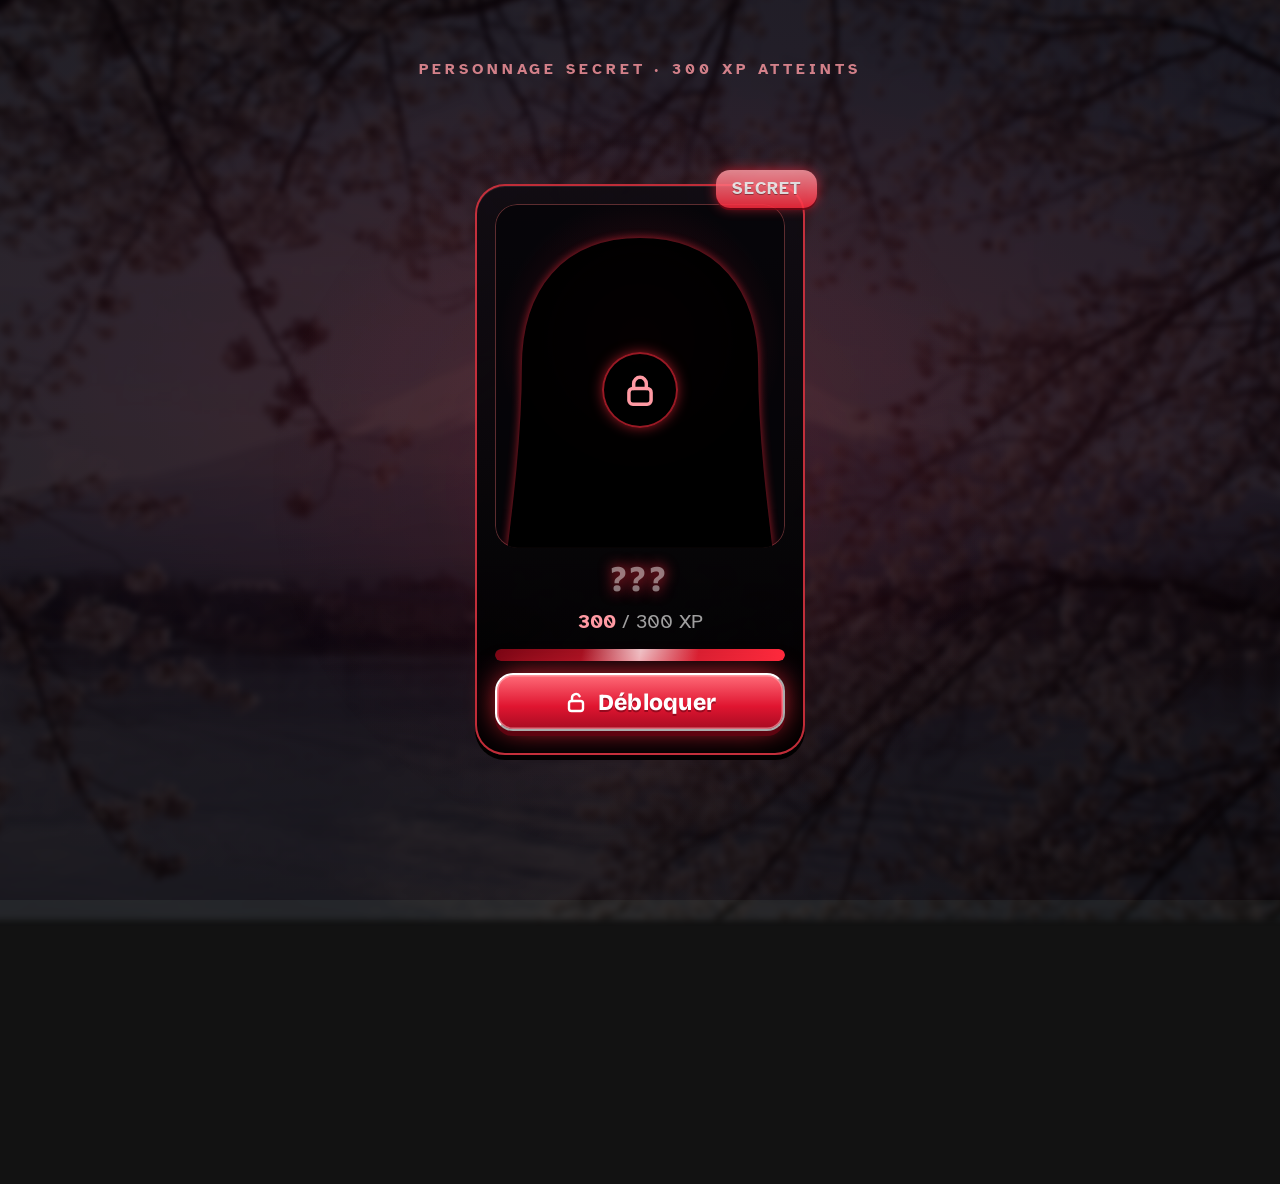
==== commit 605aac73: "Animation plein écran au déblocage d'un personnage secret Remplace le petit message par la grande an" ====
--- a/outils/demo-deblocage.html
+++ b/outils/demo-deblocage.html
@@ -113,7 +113,7 @@
 
   <main class="d-scene" id="scene">
     <header class="entete">
-      <p class="sur" id="sur">Personnage secret · 500 XP atteints</p>
+      <p class="sur" id="sur">Personnage secret · 300 XP atteints</p>
       <h1 class="titre" id="titre"></h1>
     </header>
     <div class="zone">
@@ -125,7 +125,7 @@
           <span class="perso-portrait" id="portrait" aria-hidden="true"></span>
           <span class="perso-cadenas" id="cadenas" aria-hidden="true"><svg viewBox="0 0 24 24"><rect x="5" y="11" width="14" height="10" rx="2.5"/><path id="anse" d="M8 11V8a4 4 0 0 1 8 0v3"/></svg></span>
           <span class="perso-nom" id="nom">???</span>
-          <span class="perso-xp" id="xp"><b>500</b> / 500 XP</span>
+          <span class="perso-xp" id="xp"><b>300</b> / 300 XP</span>
           <span class="jauge perso-jauge" id="jauge"><span style="width:100%"></span></span>
           <button type="button" class="btn-deb" id="deb"><svg viewBox="0 0 24 24"><rect x="5" y="11" width="14" height="10" rx="2.5"/><path d="M8 11V8a4 4 0 0 1 7.6-1.8"/></svg>Débloquer</button>
           <span class="perso-rarete" id="badge">Secret</span>
--- a/css/style.css
+++ b/css/style.css
@@ -1474,3 +1474,132 @@
 .compte-statut[data-etat="erreur"] { color: var(--danger); }
 .btn-lien { background: none; border: 0; padding: 8px 4px; color: var(--sakura-clair); text-decoration: underline; font: inherit; font-size: 15px; cursor: pointer; }
 .btn-lien:disabled { opacity: .5; cursor: default; }
+
+/* ---------- ÉCRAN DE CONNEXION (premier passage sur un appareil) ---------- */
+.ecran-connexion {
+  position: fixed; inset: 0; z-index: 80; display: grid; place-items: center; overflow-y: auto;
+  padding: max(24px, env(safe-area-inset-top)) 16px max(24px, env(safe-area-inset-bottom));
+  background:
+    radial-gradient(70% 45% at 50% 18%, rgba(255, 130, 185, .2), transparent 70%),
+    linear-gradient(180deg, rgba(7, 5, 9, .55), rgba(7, 5, 9, .92)),
+    url("../assets/fond-fuji-sakura.jpg") center 30% / cover no-repeat, #07060A;
+}
+.ecran-connexion[hidden] { display: none; }
+html.ec-ouvert, html.ec-ouvert body { overflow: hidden; }
+.ec-carte {
+  width: min(440px, 100%); padding: 30px 24px 24px; border-radius: 26px; text-align: center;
+  background: rgba(8, 5, 10, .86); border: 1px solid var(--trait-fort, rgba(255, 180, 212, .3));
+  box-shadow: 0 30px 80px -20px #000, 0 0 60px -30px var(--lueur, #FF5FAE), inset 0 1px 0 rgba(255, 255, 255, .06);
+  backdrop-filter: blur(14px); animation: ec-arrive .5s cubic-bezier(.2, .8, .2, 1) both;
+}
+.ec-logo { width: 56px; height: 56px; border-radius: 18px; margin: 0 auto 14px; }
+.ec-logo svg { width: 34px; height: 34px; }
+.ec-carte h1 { font-size: clamp(34px, 9vw, 46px); margin-bottom: 8px; }
+.ec-carte h1 .accent { color: var(--sakura); text-shadow: 0 0 30px var(--lueur); }
+.ec-sous { color: var(--texte-2); font-size: 16px; line-height: 1.45; margin: 0 0 18px; }
+.ec-attente { color: var(--texte-2); padding: 20px 0; animation: pulse-sync 1.2s ease-in-out infinite; }
+.ec-carte .compte-form { text-align: left; margin-top: 0; }
+.ec-carte .compte-form .champ { font-size: 17px; }
+.ec-carte .compte-form .btn { width: 100%; justify-content: center; }
+.ec-carte .btn-lien { justify-self: center; }
+.ec-voir { display: flex !important; align-items: center; gap: 8px; font-weight: 400 !important; font-size: 15px; color: var(--texte-2); cursor: pointer; }
+.ec-voir input { width: 18px; height: 18px; accent-color: var(--sakura); }
+@keyframes ec-arrive { from { opacity: 0; transform: translateY(18px) scale(.97); } }
+.mouvement-reduit .ec-carte, .mouvement-reduit .ec-attente { animation: none; }
+
+/* =====================================================================
+   DÉBLOCAGE D'UN PERSONNAGE SECRET (js/deblocage.js)
+   Écran plein qui passe au-dessus de tout. Les couleurs viennent de la rareté :
+   la classe r-<rareté> posée sur .deb donne --r, --r-clair et --r-sombre.
+   ===================================================================== */
+html.deb-ouvert, html.deb-ouvert body { overflow: hidden; }
+.deb {
+  position: fixed; inset: 0; z-index: 90; overflow: hidden; color: #fff;
+  background: radial-gradient(90% 60% at 50% 45%, color-mix(in srgb, var(--r-sombre) 55%, #0A0309), #0A0309 62%, #050205);
+}
+/* fond assombri pendant la « charge » */
+.deb-voile { position: absolute; inset: 0; background: radial-gradient(60% 45% at 50% 50%, transparent, rgba(0, 0, 0, .85)); opacity: 0; pointer-events: none; z-index: 3; }
+.deb-scene {
+  position: relative; z-index: 2; height: 100%; box-sizing: border-box; display: flex; flex-direction: column; align-items: center; justify-content: center;
+  gap: clamp(14px, 3vh, 30px); padding: max(20px, env(safe-area-inset-top)) 16px max(20px, env(safe-area-inset-bottom));
+}
+.deb-entete { text-align: center; display: grid; gap: 6px; }
+.deb-sur { margin: 0; font-weight: 700; font-size: clamp(11px, 2.6vw, 14px); letter-spacing: .24em; text-transform: uppercase; color: var(--r-clair); opacity: .85; }
+/* hauteur fixe : le titre n'apparaît qu'à la fin, la carte ne doit pas sauter */
+.deb-titre { margin: 0; height: 1.15em; font: 800 clamp(40px, 11vw, 64px)/1.1 var(--f-titre); letter-spacing: -.01em; }
+.deb-titre > span[aria-hidden] {
+  display: inline-block; background: linear-gradient(180deg, #FFFFFF 10%, var(--r-clair) 55%, var(--r)); -webkit-background-clip: text; background-clip: text; color: transparent;
+  filter: drop-shadow(0 0 18px color-mix(in srgb, var(--r) 75%, transparent));
+}
+.deb-titre .esp { width: .28em; }
+
+/* zone de la carte : rayons et halo sont centrés dessus */
+.deb-zone { position: relative; display: grid; place-items: center; }
+.deb-rayons {
+  position: absolute; left: 50%; top: 50%; width: 1400px; height: 1400px; margin: -700px 0 0 -700px; border-radius: 50%; pointer-events: none; opacity: 0;
+  background: repeating-conic-gradient(from 0deg, transparent 0deg 6deg, color-mix(in srgb, var(--r) 22%, transparent) 6deg 10deg, transparent 10deg 15deg, rgba(255, 190, 120, .1) 15deg 17deg, transparent 17deg 22deg);
+  -webkit-mask: radial-gradient(closest-side, #000 14%, transparent 70%); mask: radial-gradient(closest-side, #000 14%, transparent 70%);
+  animation: deb-tourne 30s linear infinite;
+}
+.deb-halo {
+  position: absolute; left: 50%; top: 50%; width: 760px; height: 760px; margin: -380px 0 0 -380px; border-radius: 50%; pointer-events: none; opacity: .22;
+  background: radial-gradient(closest-side, color-mix(in srgb, var(--r) 55%, transparent), color-mix(in srgb, var(--r) 12%, transparent) 55%, transparent);
+}
+@keyframes deb-tourne { to { rotate: 360deg; } }
+.deb-flotte { position: relative; z-index: 2; perspective: 1500px; }
+.deb-flotte.vole { animation: deb-flotte 4.2s ease-in-out infinite; }
+@keyframes deb-flotte { 0%, 100% { translate: 0 0; rotate: 0deg; } 50% { translate: 0 -12px; rotate: .6deg; } }
+
+/* la carte, en grand (taille limitée par la largeur ET la hauteur de l'écran) */
+.deb .deb-carte { width: min(300px, 76vw, 44dvh); box-sizing: border-box; padding: 16px 16px 20px; gap: 10px; border-radius: 28px; border-width: 2px; cursor: default; transform-origin: 50% 50%; }
+.deb .deb-carte .perso-portrait { border-radius: 20px; }
+.deb .deb-carte .perso-nom { font-size: clamp(24px, 6vw, 32px); line-height: 1.1; min-height: 1.1em; text-align: center; }
+.deb .deb-carte .perso-rarete { font-size: 15px; padding: 5px 14px; border-radius: 13px; top: -14px; right: -12px; }
+.deb .deb-carte .perso-xp { font-size: 17px; margin-top: -4px; }
+.deb .deb-carte .perso-jauge { height: 10px; }
+.deb .deb-carte .perso-jauge > span { position: relative; overflow: hidden; }
+.deb .deb-carte .perso-jauge > span::after { content: ""; position: absolute; inset: 0; background: linear-gradient(100deg, transparent 30%, rgba(255, 255, 255, .75) 50%, transparent 70%); animation: deb-balaye 1.8s ease-in-out infinite; }
+@keyframes deb-balaye { from { translate: -100% 0; } to { translate: 100% 0; } }
+.deb .deb-carte .perso-cadenas { width: 70px; height: 70px; top: 36%; border-width: 2px; }
+.deb .deb-carte .perso-cadenas svg { width: 34px; height: 34px; overflow: visible; }
+.deb .deb-carte.verrouille .perso-aura { display: none; }
+.deb .deb-carte.verrouille { cursor: default; }
+/* XP atteint : la carte verrouillée pulse avant de s'ouvrir */
+.deb .deb-carte.verrouille.pret { border-color: color-mix(in srgb, var(--r) 75%, transparent); animation: deb-pret 1.6s ease-in-out infinite; }
+@keyframes deb-pret { 0%, 100% { box-shadow: 0 5px 0 #000, 0 0 16px -6px var(--r); } 50% { box-shadow: 0 5px 0 #000, 0 0 46px 2px var(--r); } }
+.deb .verrouille.pret .perso-cadenas { animation: deb-cadenas 1.6s ease-in-out infinite; }
+@keyframes deb-cadenas { 0%, 100% { scale: 1; box-shadow: 0 0 16px -4px var(--r); } 50% { scale: 1.07; box-shadow: 0 0 34px 2px var(--r); } }
+
+/* boutons de fin */
+.deb-boutons { display: grid; gap: 8px; width: 100%; }
+.deb-boutons[hidden] { display: none; }
+.deb-choisir {
+  display: flex; align-items: center; justify-content: center; gap: 8px; width: 100%; min-height: 52px; padding: 0 12px; border: 0; border-radius: 16px; cursor: pointer;
+  font: 800 clamp(17px, 4.6vw, 20px)/1.1 var(--f-titre); color: var(--r-sombre); background: linear-gradient(180deg, #FFFFFF, var(--r-clair));
+  box-shadow: 0 5px 0 var(--r-sombre), 0 0 34px -4px var(--r); transition: translate .15s, box-shadow .15s, filter .15s;
+}
+.deb-choisir svg { width: 22px; height: 22px; flex-shrink: 0; fill: none; stroke: currentColor; stroke-width: 3; stroke-linecap: round; stroke-linejoin: round; }
+.deb-choisir:hover { filter: brightness(1.06); translate: 0 -2px; box-shadow: 0 7px 0 var(--r-sombre), 0 0 44px -2px var(--r); }
+.deb-choisir:active { translate: 0 3px; box-shadow: 0 2px 0 var(--r-sombre), 0 0 24px -6px var(--r); }
+.deb-plus-tard { justify-self: center; padding: 8px 14px; border: 0; border-radius: 10px; background: none; color: rgba(255, 255, 255, .7); font: 700 15px/1 var(--f-texte); cursor: pointer; }
+.deb-plus-tard:hover { color: #fff; background: rgba(255, 255, 255, .08); }
+.deb button:focus-visible { outline: 3px solid #fff; outline-offset: 3px; }
+
+/* effets posés sur la carte : flash blanc et reflet qui balaie */
+.deb-flash, .deb-reflet { position: absolute !important; inset: 0; border-radius: inherit; pointer-events: none; z-index: 5 !important; }
+.deb-flash { background: radial-gradient(70% 55% at 50% 36%, #fff, color-mix(in srgb, var(--r-clair) 85%, transparent) 45%, color-mix(in srgb, var(--r) 35%, transparent)); opacity: 0; }
+.deb-reflet { overflow: hidden; }
+.deb-reflet::before { content: ""; position: absolute; top: -20%; bottom: -20%; width: 45%; left: 0; background: linear-gradient(100deg, transparent, rgba(255, 255, 255, .7), transparent); transform: skewX(-18deg) translateX(-160%); }
+.deb-reflet.go::before { animation: deb-reflet .9s cubic-bezier(.4, 0, .2, 1) forwards; }
+@keyframes deb-reflet { to { transform: skewX(-18deg) translateX(330%); } }
+
+/* éclats du cadenas, ondes de choc, flash d'écran, particules (au-dessus de la scène) */
+.deb-couche { position: absolute; inset: 0; pointer-events: none; z-index: 6; }
+.deb-eclat { position: absolute; background: linear-gradient(140deg, #FFFFFF, var(--r-clair) 45%, var(--r)); filter: drop-shadow(0 0 6px var(--r)); }
+.deb-onde { position: absolute; width: 90px; height: 90px; margin: -45px 0 0 -45px; border-radius: 50%; border: 4px solid #fff; box-shadow: 0 0 24px var(--r), inset 0 0 18px var(--r); }
+.deb-flash-ecran { position: absolute; inset: 0; background: radial-gradient(55% 45% at 50% 50%, rgba(255, 255, 255, .95), color-mix(in srgb, var(--r) 35%, transparent) 60%, transparent); opacity: 0; pointer-events: none; z-index: 7; }
+.deb-fx { position: absolute; inset: 0; width: 100%; height: 100%; pointer-events: none; z-index: 8; }
+
+/* version calme (animations coupées dans Réglages) : rayons visibles mais immobiles */
+.mouvement-reduit .deb.deb-revele .deb-rayons { opacity: .7; animation: none; }
+.mouvement-reduit .deb .deb-carte { animation: none; }
